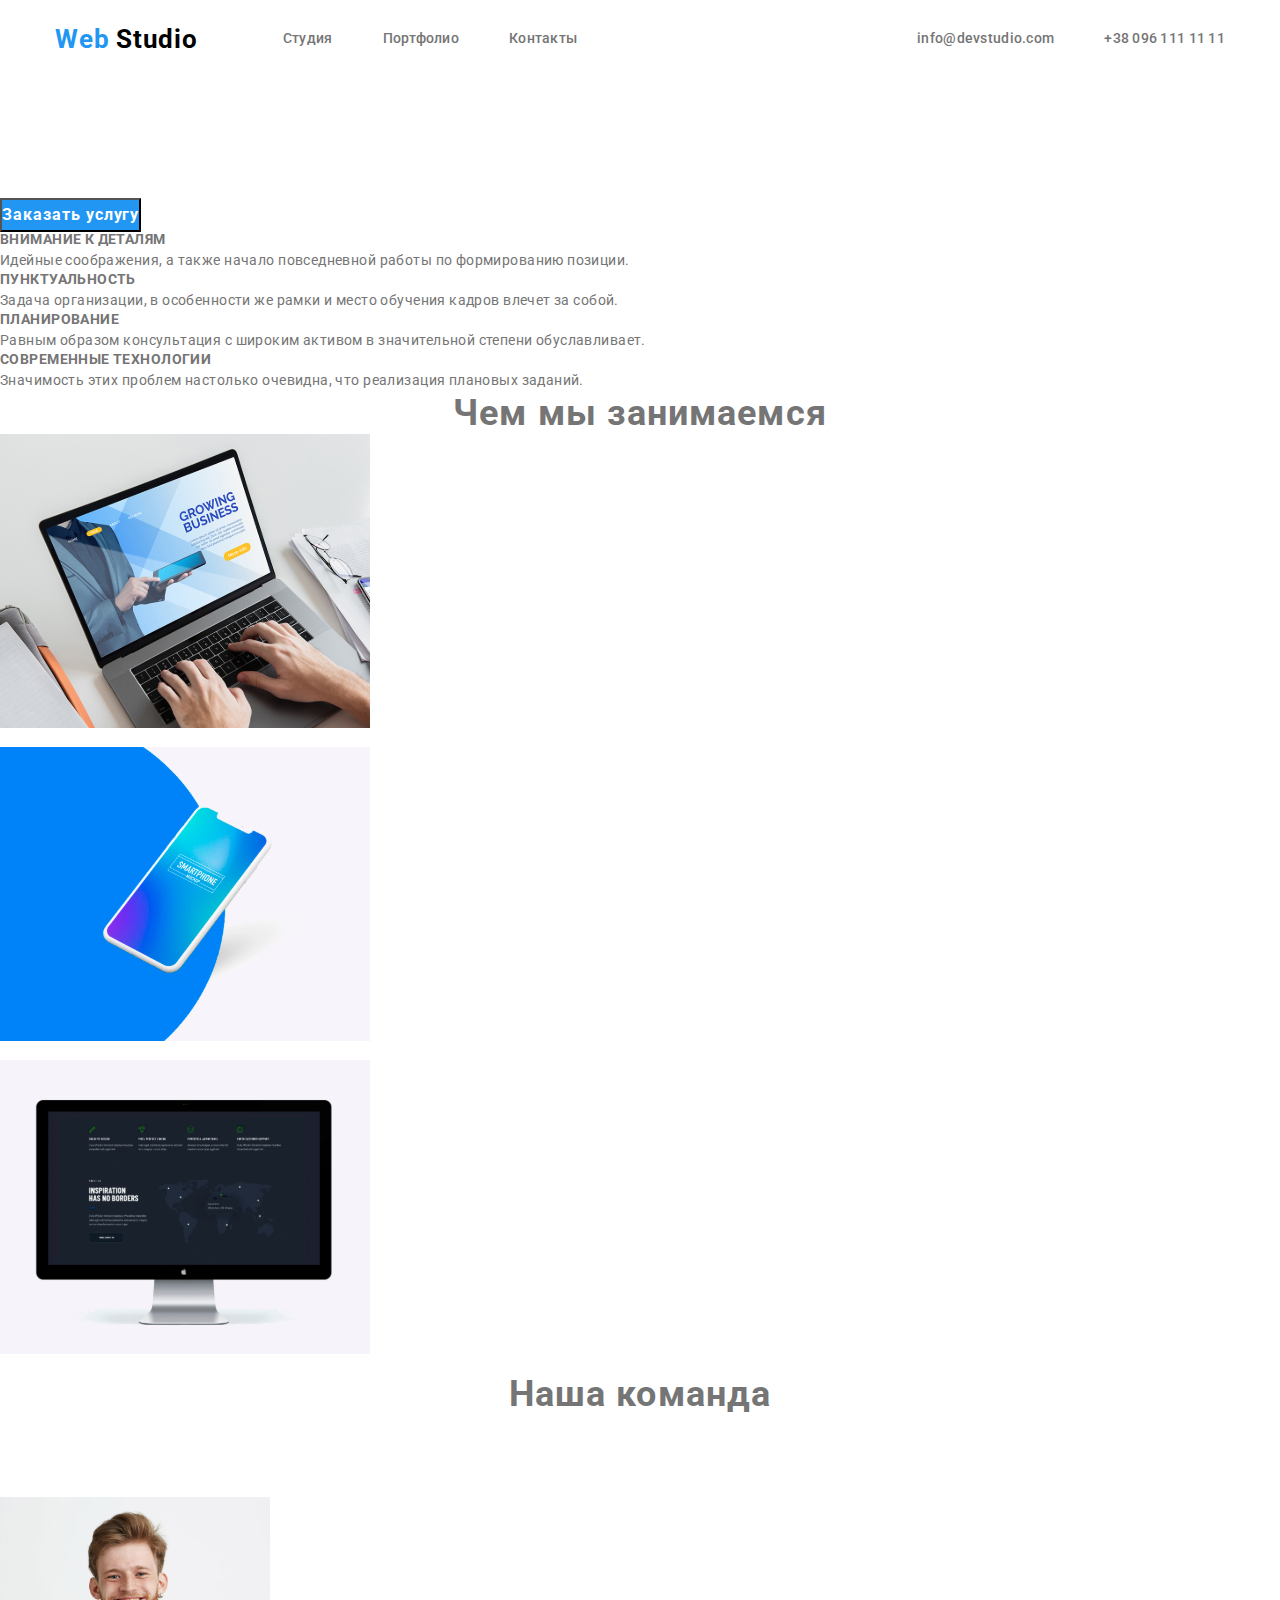
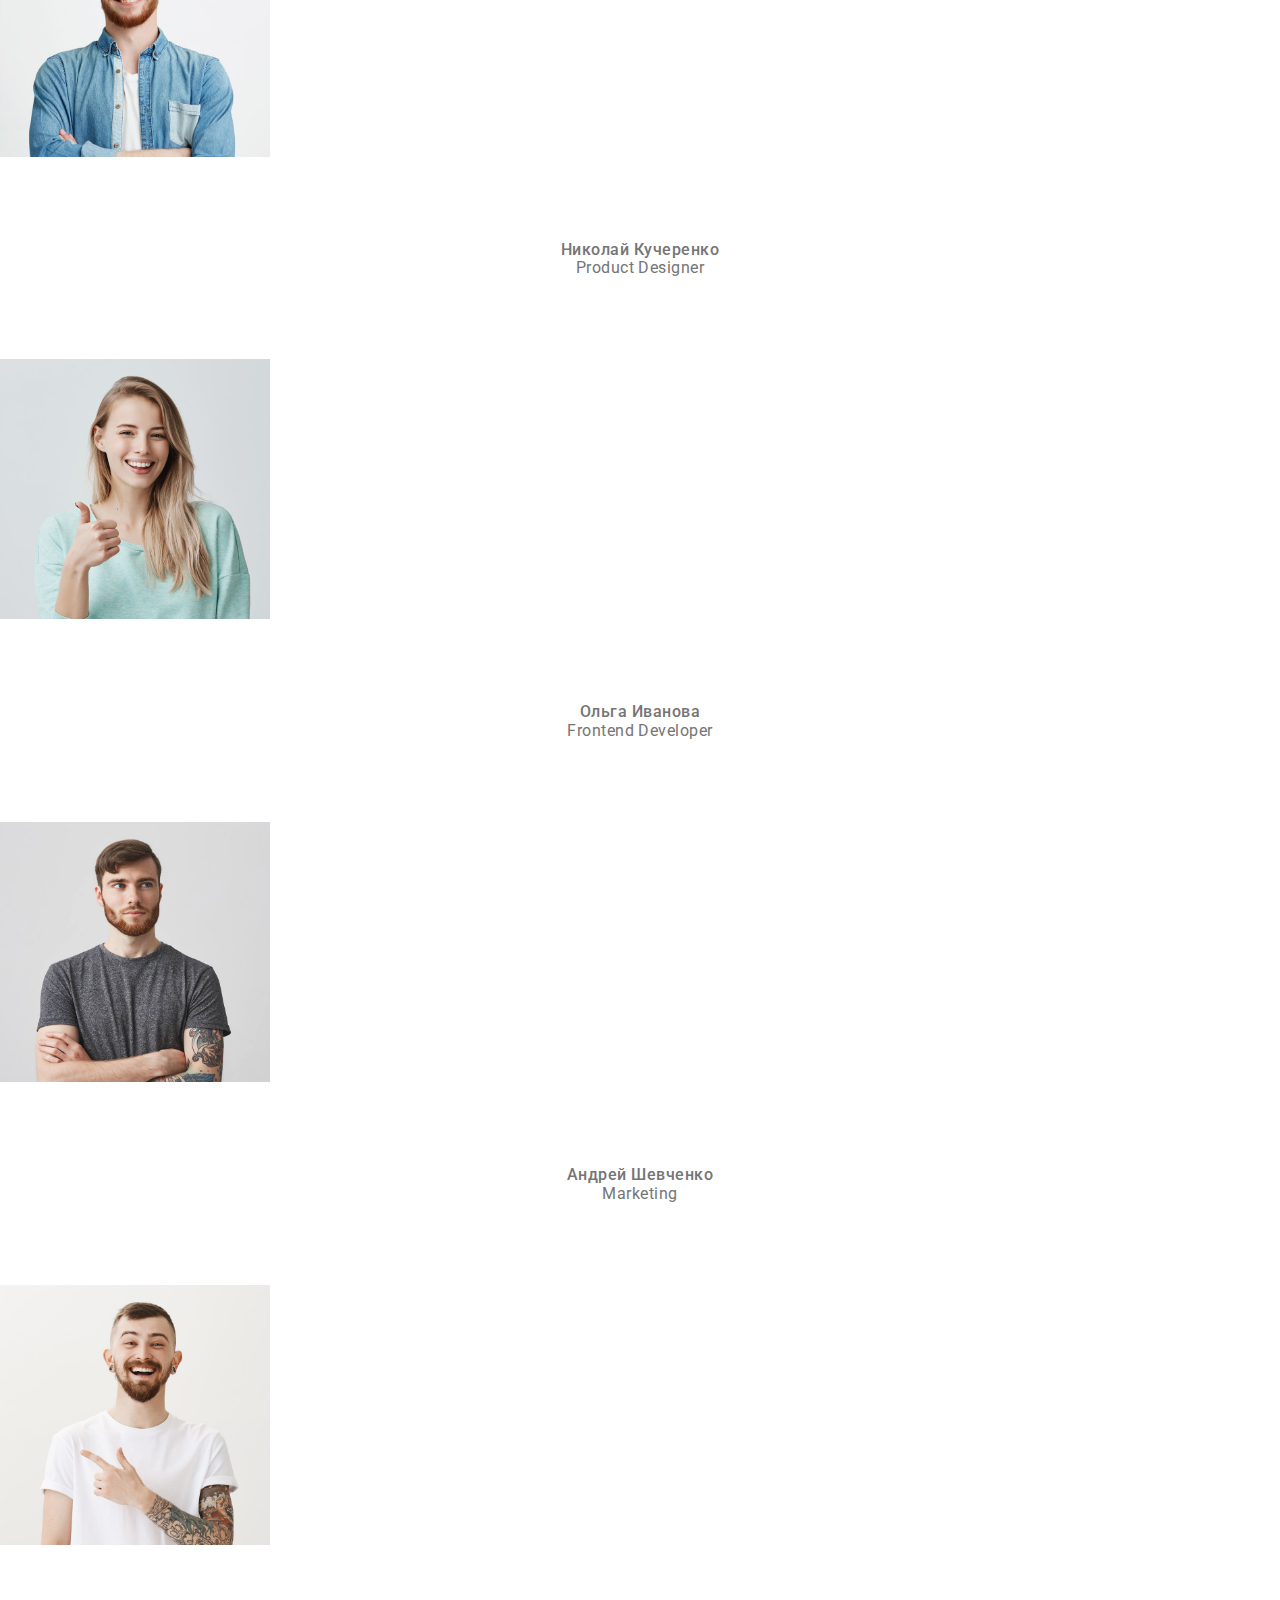
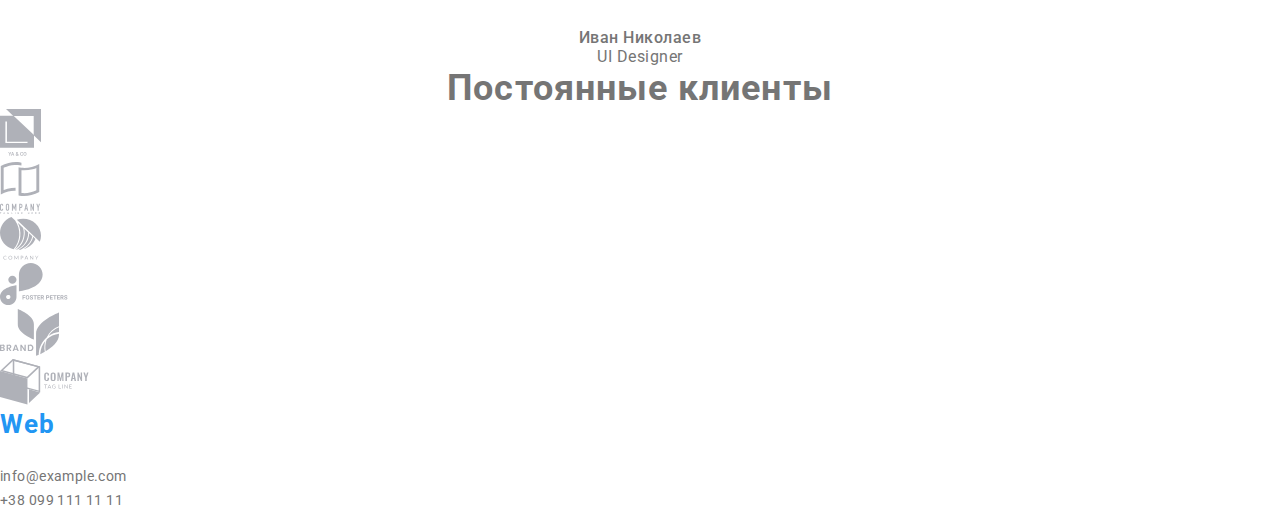
==== index.html @ 3a757658 "закончил хєдєр, изменил хтмл хєдєра на странице студия" ====
<!DOCTYPE html>
<html lang="ru">
  <head>
    <meta charset="UTF-8" />
    <meta name="viewport" content="width=device-width, initial-scale=1.0" />
    <title>Веб студия</title>
    <link
      href="https://fonts.googleapis.com/css2?family=Raleway:wght@700&family=Roboto:wght@400;500;700;900&display=swap"
      rel="stylesheet"
    />
    <link rel="stylesheet" href="./css/normalize.css" />
    <link rel="stylesheet" href="./css/styles.css" />
  </head>

  <body>
    <!--шапка сайта-->
    <header class="header">
      <div class="container">
        <nav class="navigation">
          <a class="logo link" href="index.html" lang="en"
            ><span class="logo-web">Web</span> Studio</a
          >
          <ul class="navigation-list list">
            <li class="navigation-list-item">
              <a class="navigation-list-link link" href="index.html">Студия</a>
            </li>
            <li class="navigation-list-item">
              <a class="navigation-list-link link" href="portfolio.html"
                >Портфолио</a
              >
            </li>
            <li class="navigation-list-item">
              <a class="navigation-list-link link" href="">Контакты</a>
            </li>
          </ul>
        </nav>
        <ul class="header-address-list list">
          <li class="header-address-item">
            <address class="header-address">
              <a class="header-mail link" href="mailto:info@devstudio.com"
                >info@devstudio.com</a
              >
            </address>
          </li>
          <li class="header-address-item">
            <address class="header-address">
              <a class="header-tel link" href="tel:+380961111111"
                >+38 096 111 11 11</a
              >
            </address>
          </li>
        </ul>
      </div>
    </header>
    <main>
      <!--HERO-->
      <section class="hero">
        <h1 class="hero-title">Эффективные решения для вашего бизнеса</h1>
        <button class="modal-button">Заказать услугу</button>
      </section>
      <section class="features-list-hero">
        <h2 hidden>О нас</h2>
        <ul class="list-hero list">
          <li>
            <h3 class="subtitle-hero">Внимание к деталям</h3>
            <p class="description">
              Идейные соображения, а также начало повседневной работы по
              формированию позиции.
            </p>
          </li>
          <li>
            <h3 class="subtitle-hero">Пунктуальность</h3>
            <p class="description">
              Задача организации, в особенности же рамки и место обучения кадров
              влечет за собой.
            </p>
          </li>
          <li>
            <h3 class="subtitle-hero">Планирование</h3>
            <p class="description">
              Равным образом консультация с широким активом в значительной
              степени обуславливает.
            </p>
          </li>
          <li>
            <h3 class="subtitle-hero">Современные технологии</h3>
            <p class="description">
              Значимость этих проблем настолько очевидна, что реализация
              плановых заданий.
            </p>
          </li>
        </ul>
      </section>
      <!--Чем мы занимаемся-->
      <section>
        <h2 class="title">Чем мы занимаемся</h2>
        <ul class="list">
          <li>
            <img
              src="imgages/whatarewedoing/img1.svg"
              alt="ноутбук"
              width="370"
              height="294"
            />
            <p class="description-made">Десктопные приложения</p>
          </li>
          <li>
            <img
              src="imgages/whatarewedoing/img2.svg"
              alt="смартфон"
              width="370"
              height="294"
            />
            <p class="description-made">Мобильные приложения</p>
          </li>
          <li>
            <img
              src="imgages/whatarewedoing/img3.svg"
              alt="макет работы"
              width="370"
              height="294"
            />
            <p class="description-made">Дизайнерские решения</p>
          </li>
        </ul>
      </section>
      <!--О команде-->
      <section>
        <h2 class="title">Наша команда</h2>
        <ul class="team-list list">
          <li>
            <img
              src="imgages/team/img.svg"
              alt="фотосотрудника"
              width="270"
              height="422"
            />
            <h3 class="team">Николай Кучеренко</h3>
            <p class="position" lang="en">Product Designer</p>

            <ul class="social-link-list list">
              <li>
                <a
                  class="social-link"
                  href=""
                  aria-label="иконка инстаграма"
                ></a>
              </li>
              <li>
                <a class="social-link" href="" aria-label="иконка твитера"></a>
              </li>
              <li>
                <a class="social-link" href="" aria-label="иконка фейсбука"></a>
              </li>
              <li>
                <a class="social-link" href="" aria-label="иконка линкедин"></a>
              </li>
            </ul>
          </li>

          <li>
            <img
              src="imgages/team/img(1).svg"
              alt="фотосотрудника"
              width="270"
              height="422"
            />
            <h3 class="team">Ольга Иванова</h3>
            <p class="position" lang="en">Frontend Developer</p>
            <ul class="social-link-list list">
              <li>
                <a
                  class="social-link"
                  href=""
                  aria-label="иконка инстаграма"
                ></a>
              </li>
              <li>
                <a class="social-link" href="" aria-label="иконка твитера"></a>
              </li>
              <li>
                <a class="social-link" href="" aria-label="иконка фейсбука"></a>
              </li>
              <li>
                <a class="social-link" href="" aria-label="иконка линкедин"></a>
              </li>
            </ul>
          </li>
          <li>
            <img
              src="imgages/team/img(2).svg"
              alt="фотосотрудника"
              width="270"
              height="422"
            />
            <h3 class="team">Андрей Шевченко</h3>
            <p class="position" lang="en">Marketing</p>
            <ul class="social-link-list list">
              <li>
                <a
                  class="social-link"
                  href=""
                  aria-label="иконка инстаграма"
                ></a>
              </li>
              <li>
                <a class="social-link" href="" aria-label="иконка твитера"></a>
              </li>
              <li>
                <a class="social-link" href="" aria-label="иконка фейсбука"></a>
              </li>
              <li>
                <a class="social-link" href="" aria-label="иконка линкедин"></a>
              </li>
            </ul>
          </li>
          <li>
            <img
              src="imgages/team/img(3).svg"
              alt="фотосотрудника"
              width="270"
              height="422"
            />
            <h3 class="team">Иван Николаев</h3>
            <p class="position" lang="en">UI Designer</p>
            <ul class="social-link-list list">
              <li>
                <a
                  class="social-link"
                  href=""
                  aria-label="иконка инстаграма"
                ></a>
              </li>
              <li>
                <a class="social-link" href="" aria-label="иконка твитера"></a>
              </li>
              <li>
                <a class="social-link" href="" aria-label="иконка фейсбука"></a>
              </li>
              <li>
                <a class="social-link" href="" aria-label="иконка линкедин"></a>
              </li>
            </ul>
          </li>
        </ul>
      </section>
      <!--постоянные клиенты-->
      <section>
        <h2 class="title">Постоянные клиенты</h2>
        <ul class="list">
          <li>
            <a class="customer-link" href="" aria-label="логотип">
              <img src="imgages/clients/logo1.svg" alt="клиент1"
            /></a>
          </li>
          <li>
            <a class="customer-link" href="" aria-label="логотип2">
              <img src="imgages/clients/logo2.svg" alt="клиент2"
            /></a>
          </li>
          <li>
            <a class="customer-link" href="" aria-label="логотип3">
              <img src="imgages/clients/logo3.svg" alt="клиент3"
            /></a>
          </li>
          <li>
            <a class="customer-link" href="" aria-label="логотип4">
              <img src="imgages/clients/logo4.svg" alt="клиент4"
            /></a>
          </li>
          <li>
            <a class="customer-link" href="" aria-label="логотип5">
              <img src="imgages/clients/logo5.svg" alt="клиент5"
            /></a>
          </li>
          <li>
            <a class="customer-link" href="" aria-label="логотип6">
              <img src="imgages/clients/logo6.svg" alt="клиент6"
            /></a>
          </li>
        </ul>
      </section>
    </main>
    <!---подвал-->
    <footer>
      <div>
        <a class="logo-footer" href="index.html" lang="en"
          ><span class="logo-web">Web</span> Studio</a
        >
        <ul class="contacts-list list">
          <li class="contacts">
            <address>
              <a
                class="address link"
                href="https://goo.gl/maps/hiaLE1xJyMLBoohK7"
                target="_blank"
                >г. Киев, пр-т Леси Украинки, 26</a
              >
            </address>
          </li>
          <li class="contacts">
            <address>
              <a class="footer-mail link" href="mailto:info@example.com"
                >info@example.com</a
              >
            </address>
          </li>
          <li class="contacts">
            <address>
              <a class="footer-tel link" href="tel:+380991111111"
                >+38 099 111 11 11</a
              >
            </address>
          </li>
        </ul>
      </div>
      <div>
        <b class="footer-text">присоединяйтесь</b>
        <ul class="social-link-list list">
          <li>
            <a
              class="social-link link"
              href=""
              aria-label="иконка инстаграма"
            ></a>
          </li>
          <li>
            <a class="social-link link" href="" aria-label="иконка твитера"></a>
          </li>
          <li>
            <a
              class="social-link link"
              href=""
              aria-label="иконка фейсбука"
            ></a>
          </li>
          <li>
            <a
              class="social-link link"
              href=""
              aria-label="иконка линкедин"
            ></a>
          </li>
        </ul>
      </div>
    </footer>
  </body>
</html>

<!--
  Raleway bold
  Roboto medium
  Roboto black
  Roboto bold
  Roboto regular
-->
---- css/styles.css ----
:root {
  --main-font: "Roboto", sans-serif;
  --secondary-font: Raleway
  --text-taitle-dark: #212121;
  --tex-taitle-light: #ffffff;
  --accent-color-text: #757575;
  --hover-color: #2196f3;
  --logo-color: #000000
}
html {
  box-sizing: border-box;
}
*,
*::before,
*::after {
  box-sizing: inherit;
  margin: 0px;
  padding: 0px;
}
body {
  background-color: var(--tex-taitle-light);
  font-style: normal;
  font-family: "Roboto", sans-serif;
  font-size: 14px;
  color: var(--accent-color-text);
}


.link {
  text-decoration: none;
  display: block;
}
.list {
  list-style: none;
}
.container {
  width: 1200px;
  padding-left: 15px;
  padding-right: 15px;
  margin-left: auto;
  margin-right: auto;
}
/*HEADER*/
.header .container {
  display: flex;
  align-items: center;
  justify-content: space-between;
}

.header-address-list {
  display: flex;
}

.logo {
  margin-right:85px;
}
.navigation {
  display: flex;
}
.navigation-list {
  display: flex;
  align-items: center;
}
.navigation-list-item:not(:last-child) {
  margin-right: 50px;
}
.header-address-item:not(:last-child) {
  margin-right: 50px;
}
.logo-web {
  color: var(--hover-color);
}
.logo {
  font-family: var(--secondary-font);
  font-weight: bold;
  font-size: 26px;
  line-height: 1.19;
  letter-spacing: 0.03em;
  color: var(--logo-color);
}
.navigation-list-link,.logo {
  padding-top:24px;
  padding-bottom: 24px;
}
.navigation-list-link,
.header-mail,
.header-tel {
  font-weight: 500;
  font-size: 14px;
  line-height: 1.14;
  letter-spacing: 0.02em;
  color: var(--text-taitle-dark);
}
.link:hover,
.link:focus,
.navigation-list-link:hover,
.navigation-list-link:focus,
.header-tel:hover,
.header-tel:focus,
.header-mail:hover,
.header-mail:focus,
.social-link:hover,
.social-link:focus .customer-link:hover,
.customer-link:focus {
  color: var(--hover-color);
}
.header-tel,
.header-mail {
  font-style: normal;
  color: var(--accent-color-text);
}
/*HERO SECTION*/
.hero-title {
  font-weight: 900;
  font-size: 44px;
  line-height: 1.36;
  text-align: center;
  letter-spacing: 0.06em;
  text-transform: uppercase;

  color: var(--tex-taitle-light);
}
.modal-button {
  font-weight: bold;
  font-size: 16px;
  line-height: 1.87;
  letter-spacing: 0.06em;

  color: var(--tex-taitle-light);
  background-color: var(--hover-color);
}
.subtitle-hero {
  font-weight: bold;
  font-size: 14px;
  line-height: 1.14;
  letter-spacing: 0.03em;
  text-transform: uppercase;

  color: var(--text-taitle-dark);
}
.description {
  font-weight: normal;
  font-size: 14px;
  line-height: 1.72;
  letter-spacing: 0.03em;

  color: var(--accent-color-text);
}
/* чем мы занимаемся*/
.title {
  font-weight: bold;
  font-size: 36px;
  line-height: 1.17;
  text-align: center;
  letter-spacing: 0.03em;

  color: vsr(--text-taitle-dark);
}
.description-made {
  font-weight: bold;
  text-align: center;
  letter-spacing: 0.03em;
  text-transform: uppercase;

  color: var(--tex-taitle-light);
}
/* о команде*/
.team,
.position {
  font-weight: 500;
  font-size: 16px;
  line-height: 1.18;
  text-align: center;
  letter-spacing: 0.03em;
  color: var(--text-taitle-dark);
}
.position {
  font-weight: normal;
  color: var(--accent-color-text);
}
/*подвал*/
.logo-footer {
  font-family: var(--secondary-font);
  font-weight: bold;
  font-size: 26px;
  line-height: 1.19;
  letter-spacing: 0.03em;
  color: var(--tex-taitle-light);
}

.address,
.footer-mail,
.footer-tel {
  font-style: normal;
  font-weight: normal;
  font-size: 14px;
  line-height: 1.72;
  letter-spacing: 0.03em;
  color: var(--tex-taitle-light);
}
.footer-mail,
.footer-tel {
  font-style: normal;
  color: var(--accent-color-text);
}
.footer-text {
  font-weight: bold;
  font-size: 14px;
  line-height: 1.14;
  letter-spacing: 0.03em;
  text-transform: uppercase;
  color: var(--tex-taitle-light);
}
/*портфолио*/
.button-filter {
  font-style: normal;
  font-weight: 500;
  font-size: 16px;
  line-height: 26px;
  text-align: center;
  letter-spacing: 0.03em;
  color: var(--text-taitle-dark);
}
.button-filter:hover,
.button-filter:focus {
  background-color: var(--hover-color);
  color: var(--tex-taitle-light);
}
.title-portfolio {
  font-style: normal;
  font-weight: bold;
  font-size: 18px;
  line-height: 2;
  letter-spacing: 0.06em;
  color: var(--text-taitle-dark);
}
.subtatle-portfolio {
  font-weight: normal;
  font-size: 16px;
  line-height: 1.87;
  letter-spacing: 0.03em;
  color: var(--accent-color-text);
}
.hover-text {
  font-weight: normal;
  font-size: 18px;
  line-height: 1.55;
  letter-spacing: 0.03em;
  color: var(--tex-taitle-light);
}
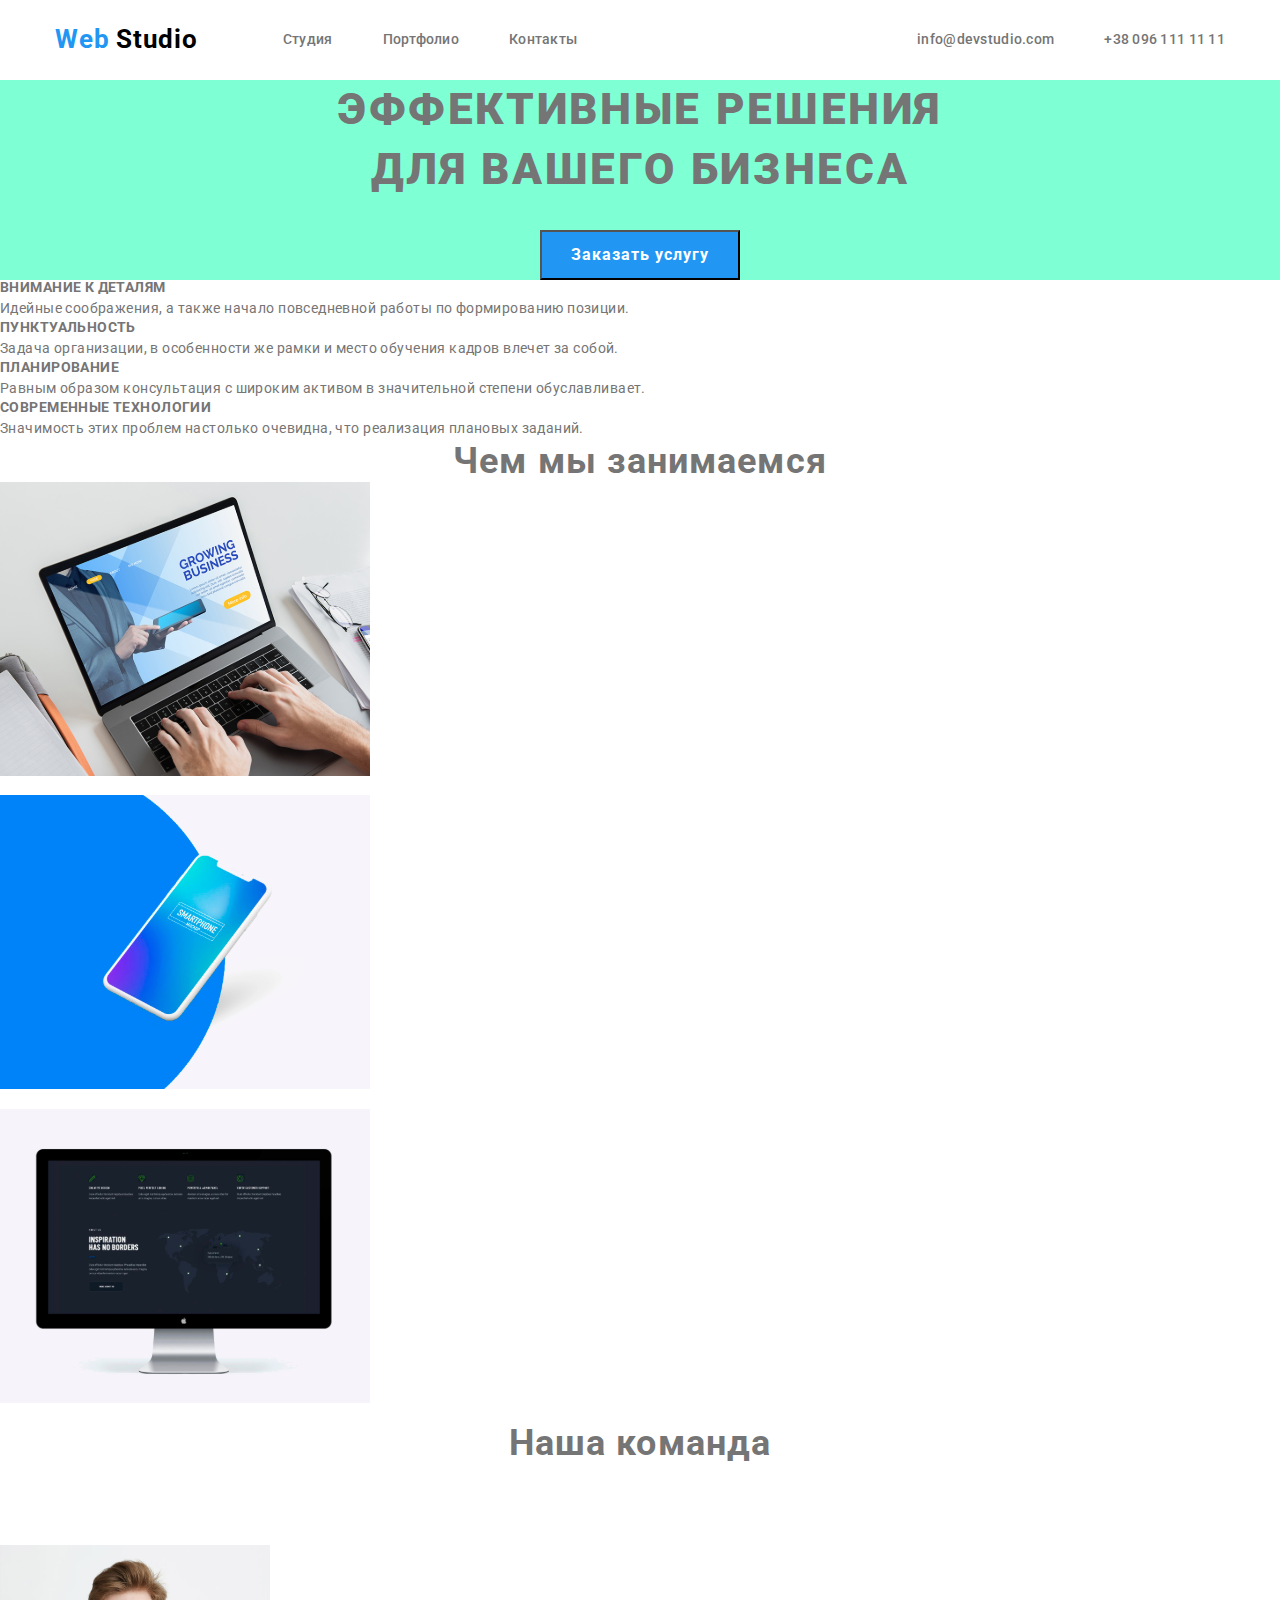
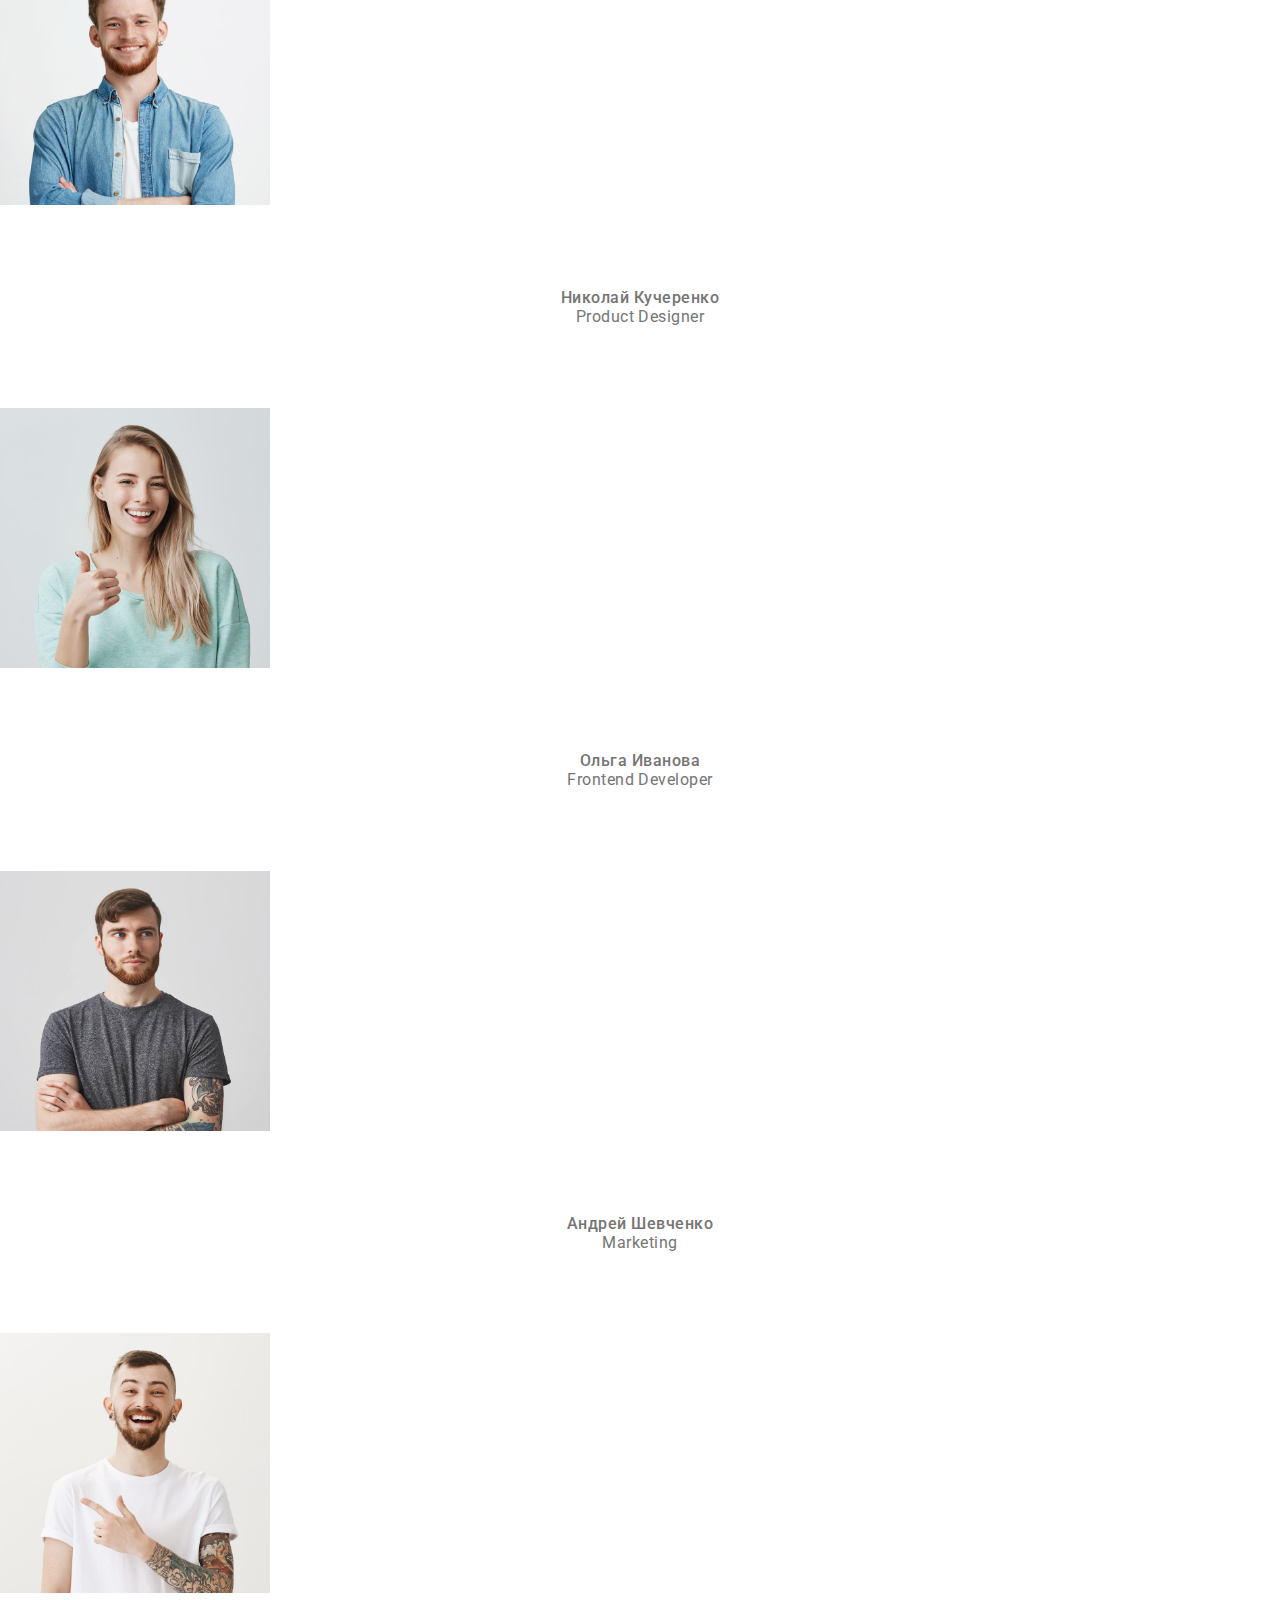
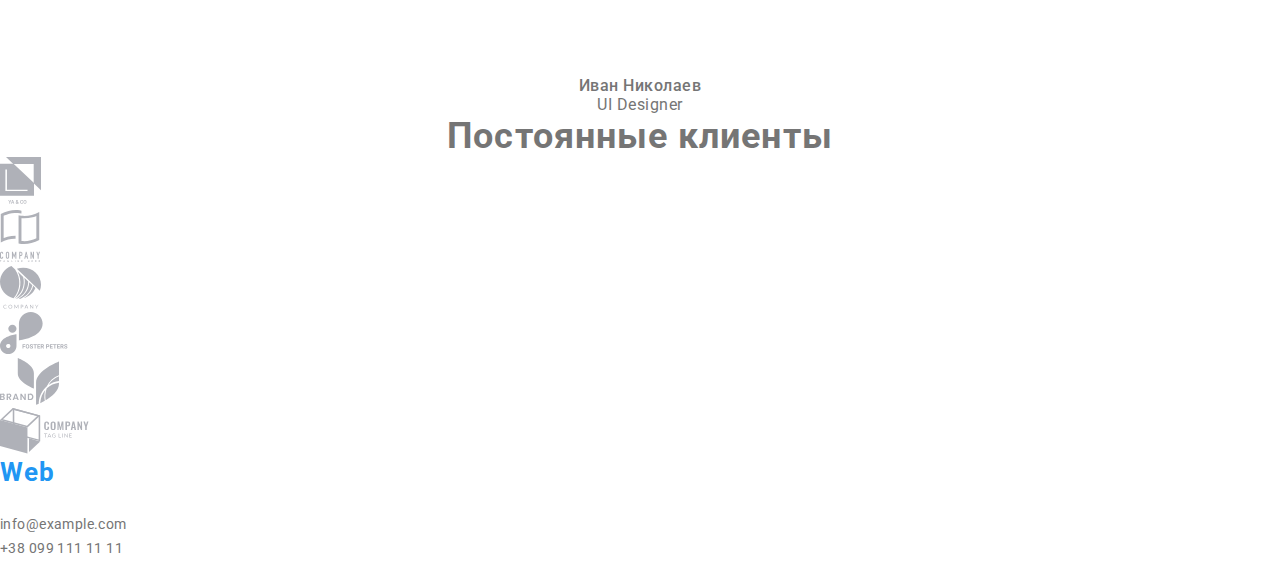
==== commit ddfbb537: "закончил секшн хиро" ====
--- a/index.html
+++ b/index.html
@@ -55,7 +55,9 @@
     <main>
       <!--HERO-->
       <section class="hero">
-        <h1 class="hero-title">Эффективные решения для вашего бизнеса</h1>
+        <h1 class="hero-title">
+          Эффективные решения для вашего бизнеса
+        </h1>
         <button class="modal-button">Заказать услугу</button>
       </section>
       <section class="features-list-hero">
--- a/css/styles.css
+++ b/css/styles.css
@@ -17,6 +17,9 @@
   margin: 0px;
   padding: 0px;
 }
+h1 {
+  margin: 0px;
+}
 body {
   background-color: var(--tex-taitle-light);
   font-style: normal;
@@ -78,10 +81,15 @@
   letter-spacing: 0.03em;
   color: var(--logo-color);
 }
-.navigation-list-link,.logo {
+.logo {
   padding-top:24px;
   padding-bottom: 24px;
 }
+.navigation-list-link, .header-address {
+  padding-top: 32px;
+  padding-bottom: 32px;
+}
+
 .navigation-list-link,
 .header-mail,
 .header-tel {
@@ -110,6 +118,12 @@
   color: var(--accent-color-text);
 }
 /*HERO SECTION*/
+.hero {
+  background-color: aquamarine;
+  display: flex;
+  flex-direction: column;
+}
+
 .hero-title {
   font-weight: 900;
   font-size: 44px;
@@ -117,17 +131,25 @@
   text-align: center;
   letter-spacing: 0.06em;
   text-transform: uppercase;
-
-  color: var(--tex-taitle-light);
+  color: var(--accent-color-text);
+  margin: auto;
+  width: 696px;
+  height: 120px;
+  left: 452px;
+  top: 280px;
+  margin-bottom: 30px;
 }
 .modal-button {
   font-weight: bold;
   font-size: 16px;
   line-height: 1.87;
   letter-spacing: 0.06em;
-
   color: var(--tex-taitle-light);
   background-color: var(--hover-color);
+  
+  margin: auto;
+  width: 200px;
+  height: 50px;
 }
 .subtitle-hero {
   font-weight: bold;
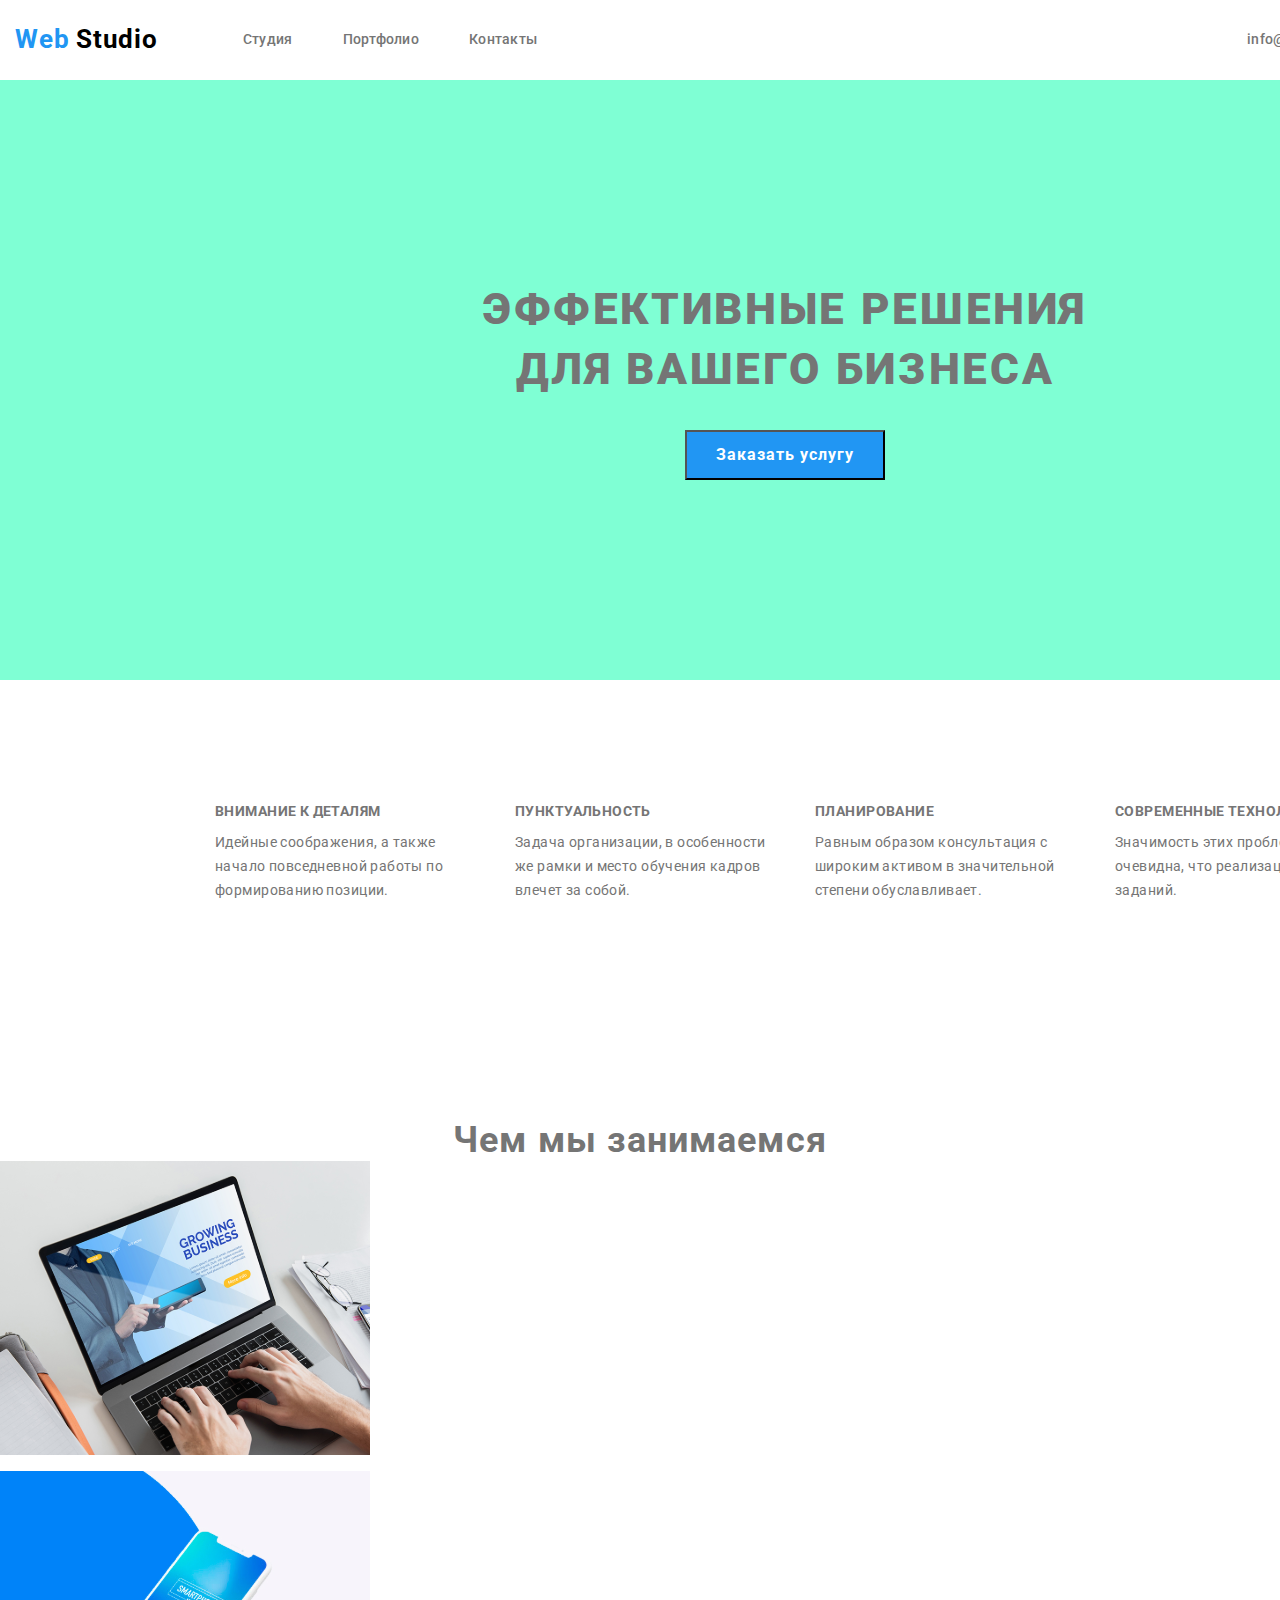
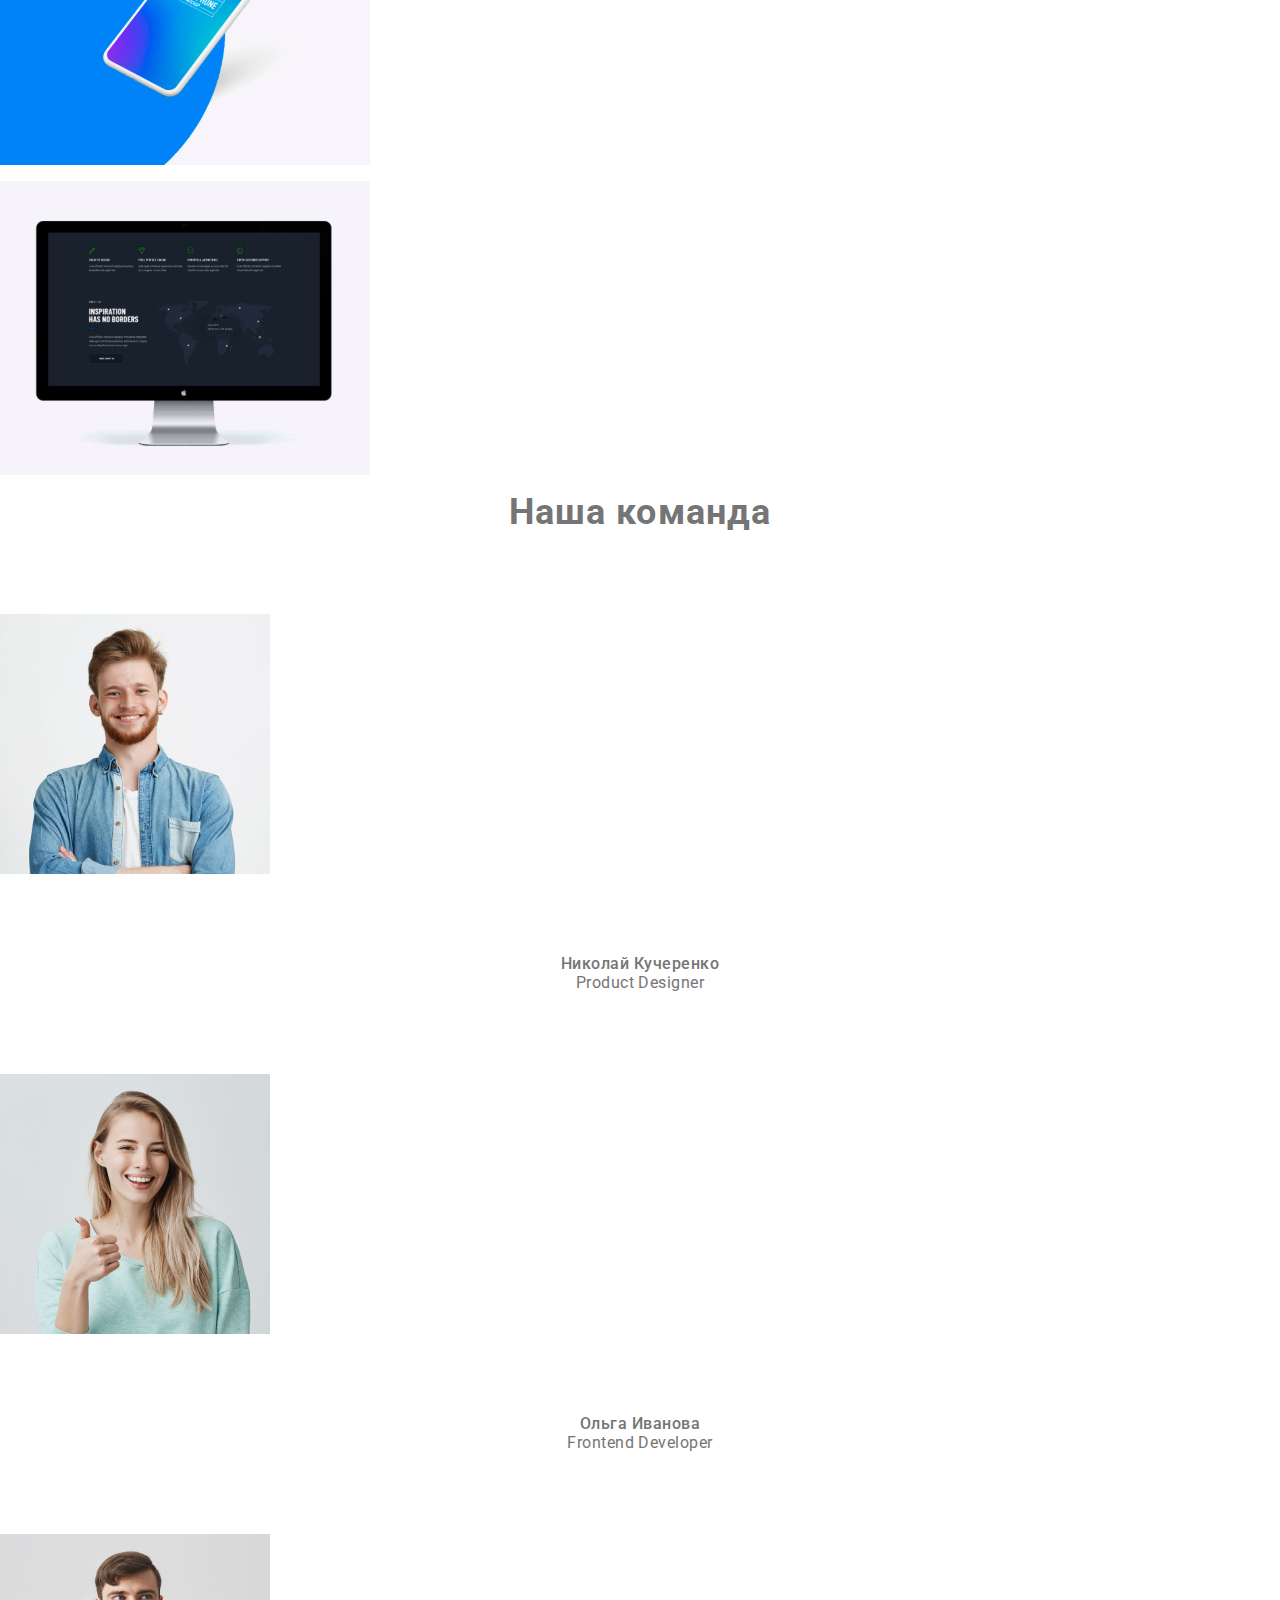
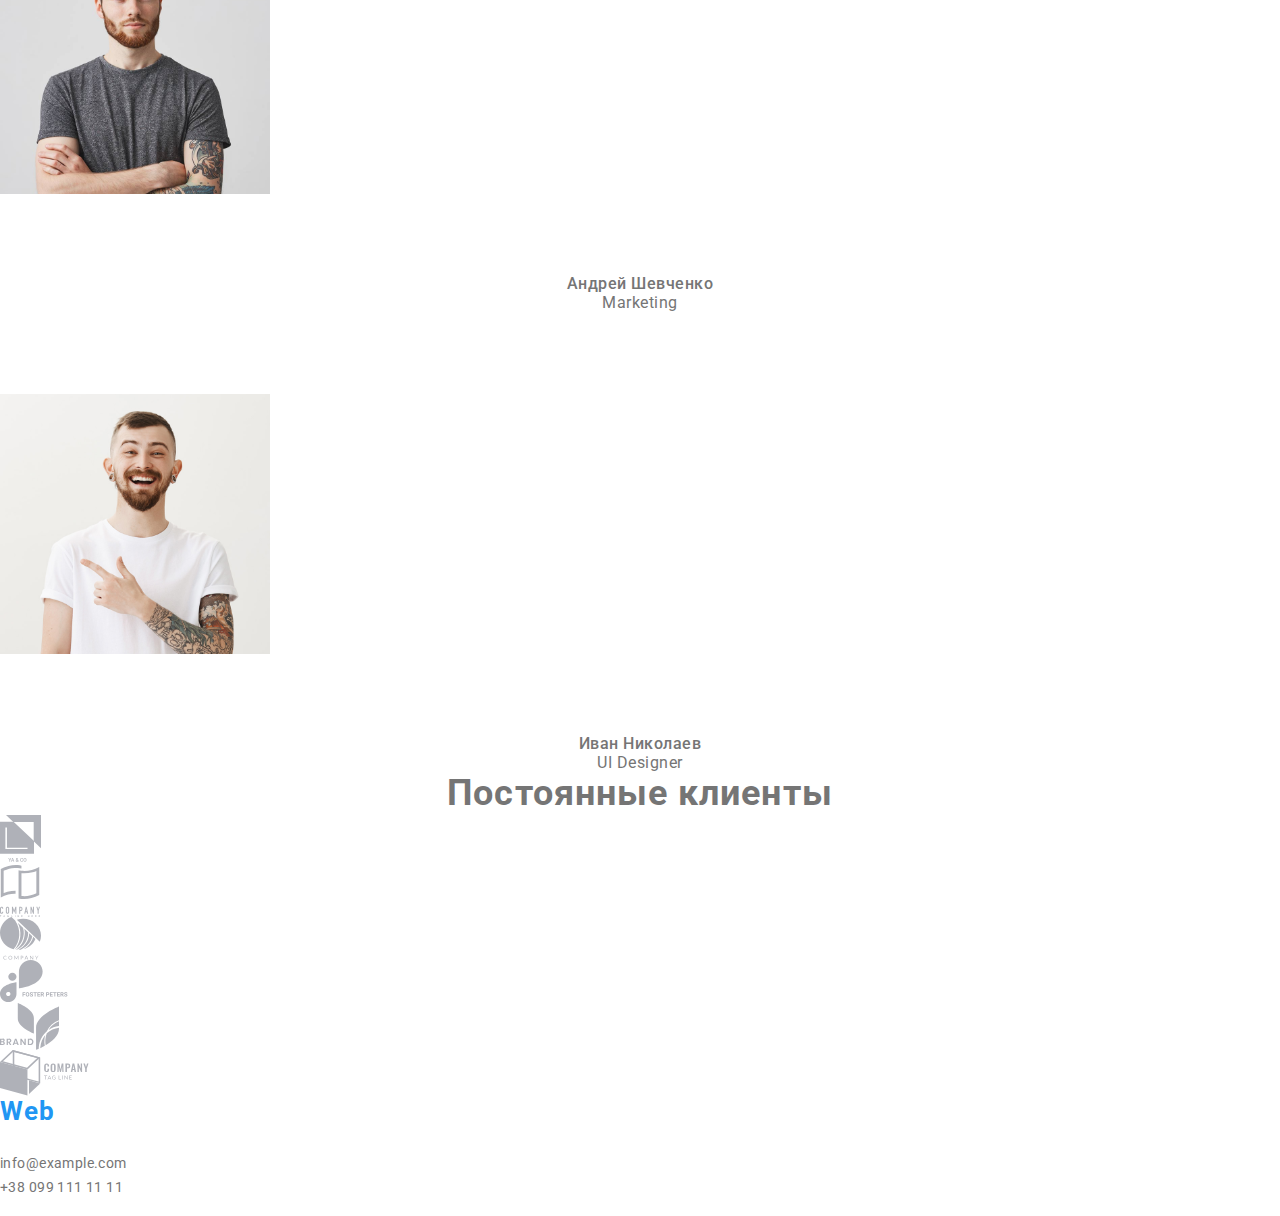
==== commit e44082df: "закончил раздел особенности" ====
--- a/index.html
+++ b/index.html
@@ -54,37 +54,37 @@
     </header>
     <main>
       <!--HERO-->
-      <section class="hero">
+      <section class="hero container">
         <h1 class="hero-title">
           Эффективные решения для вашего бизнеса
         </h1>
         <button class="modal-button">Заказать услугу</button>
       </section>
-      <section class="features-list-hero">
+      <section class="features-list-hero section container">
         <h2 hidden>О нас</h2>
         <ul class="list-hero list">
-          <li>
+          <li class="list-hero-item">
             <h3 class="subtitle-hero">Внимание к деталям</h3>
             <p class="description">
               Идейные соображения, а также начало повседневной работы по
               формированию позиции.
             </p>
           </li>
-          <li>
+          <li class="list-hero-item">
             <h3 class="subtitle-hero">Пунктуальность</h3>
             <p class="description">
               Задача организации, в особенности же рамки и место обучения кадров
               влечет за собой.
             </p>
           </li>
-          <li>
+          <li class="list-hero-item">
             <h3 class="subtitle-hero">Планирование</h3>
             <p class="description">
               Равным образом консультация с широким активом в значительной
               степени обуславливает.
             </p>
           </li>
-          <li>
+          <li class="list-hero-item">
             <h3 class="subtitle-hero">Современные технологии</h3>
             <p class="description">
               Значимость этих проблем настолько очевидна, что реализация
--- a/css/styles.css
+++ b/css/styles.css
@@ -20,6 +20,9 @@
 h1 {
   margin: 0px;
 }
+img {
+  display: block;
+}
 body {
   background-color: var(--tex-taitle-light);
   font-style: normal;
@@ -36,8 +39,12 @@
 .list {
   list-style: none;
 }
+.section {
+  padding-top: 94px;
+  padding-bottom: 94px;
+}
 .container {
-  width: 1200px;
+  width: 1570px;
   padding-left: 15px;
   padding-right: 15px;
   margin-left: auto;
@@ -122,6 +129,8 @@
   background-color: aquamarine;
   display: flex;
   flex-direction: column;
+  padding-top: 200px;
+  padding-bottom: 200px;
 }
 
 .hero-title {
@@ -133,11 +142,13 @@
   text-transform: uppercase;
   color: var(--accent-color-text);
   margin: auto;
+  
   width: 696px;
   height: 120px;
   left: 452px;
   top: 280px;
   margin-bottom: 30px;
+
 }
 .modal-button {
   font-weight: bold;
@@ -151,6 +162,24 @@
   width: 200px;
   height: 50px;
 }
+.features-list-hero {
+  display: flex;
+  padding-left: 215px;
+  padding-right: 215px;
+}
+.list-hero {
+  display: flex;
+  width: 1170px;
+  height: 251px;
+}
+.list-hero-item:not(:last-child) {
+  margin-right: 30px;
+}
+.list-hero-item {
+  margin-top: 30px;
+  width: 270px;
+  height: 251px;
+}
 .subtitle-hero {
   font-weight: bold;
   font-size: 14px;
@@ -159,6 +188,7 @@
   text-transform: uppercase;
 
   color: var(--text-taitle-dark);
+  margin-bottom: 10px;
 }
 .description {
   font-weight: normal;
@@ -167,7 +197,10 @@
   letter-spacing: 0.03em;
 
   color: var(--accent-color-text);
-}
+   width: 270px;
+   height: 75px;
+}
+
 /* чем мы занимаемся*/
 .title {
   font-weight: bold;
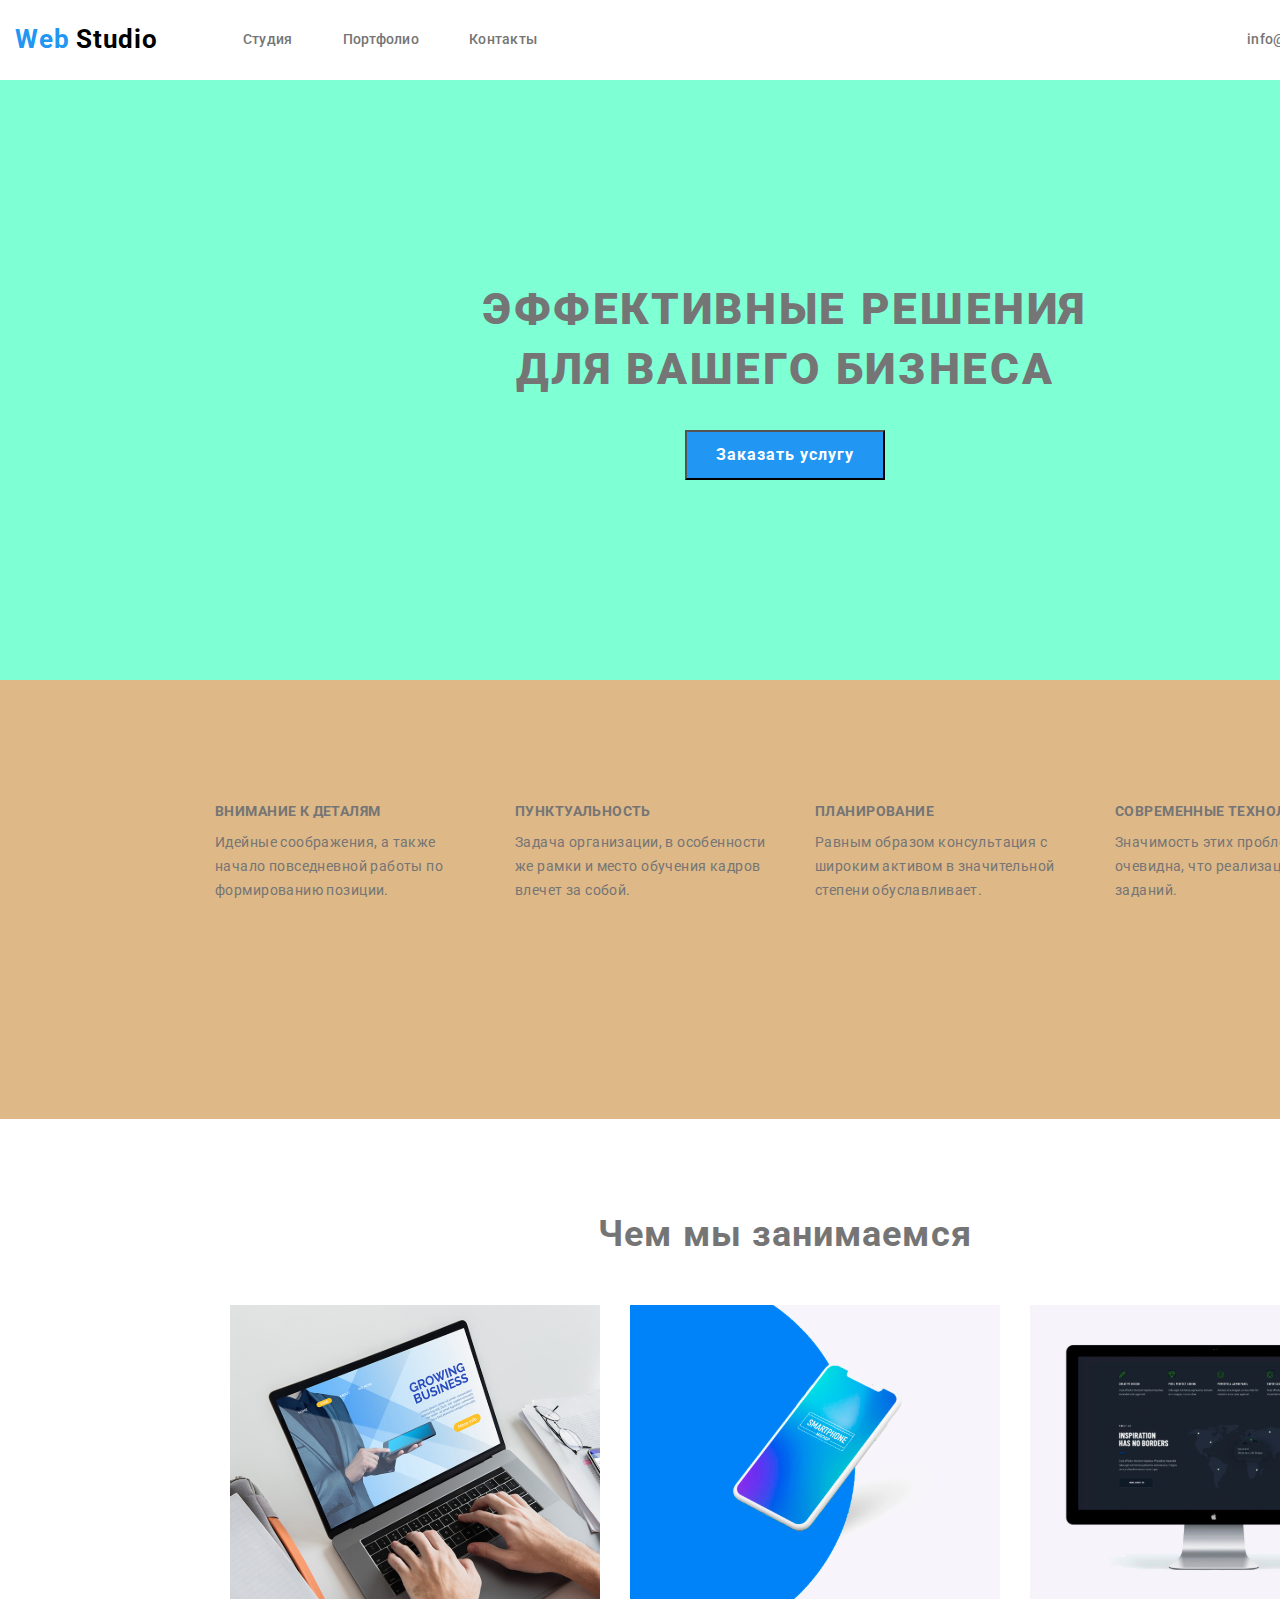
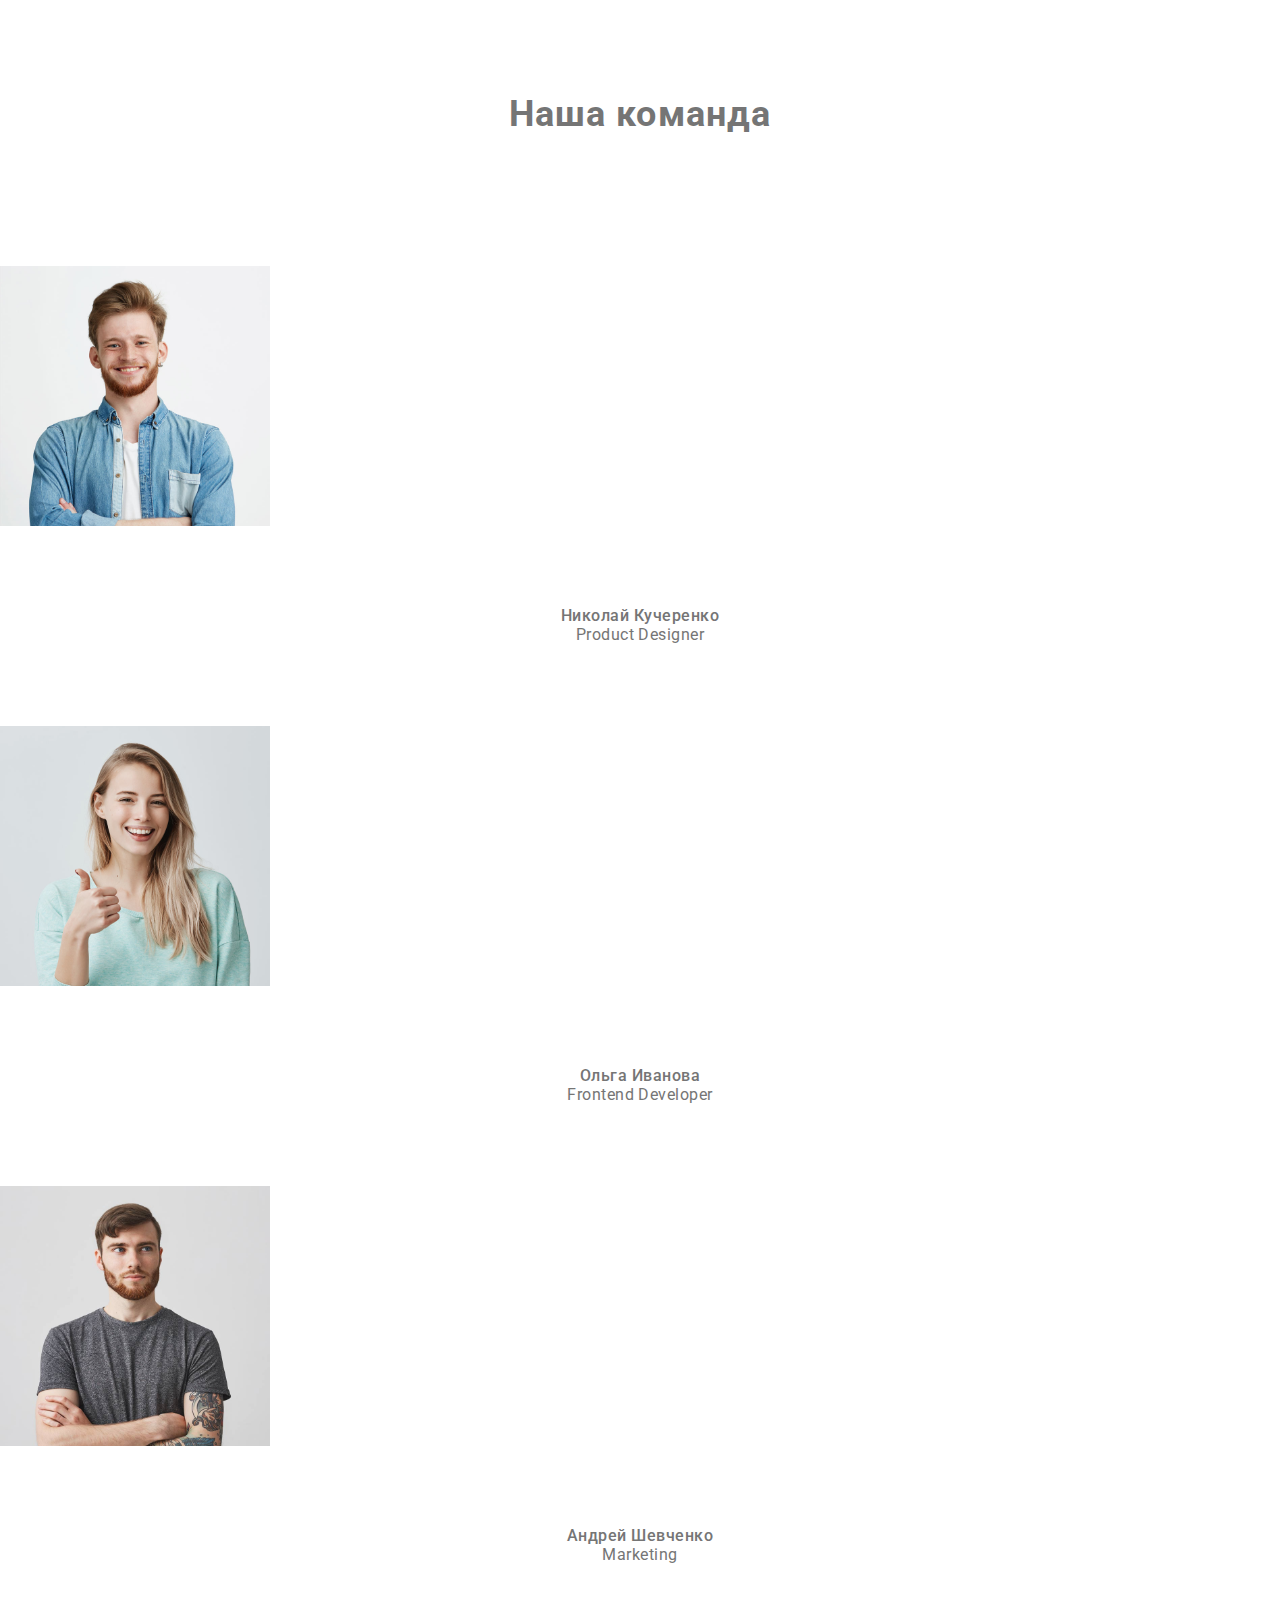
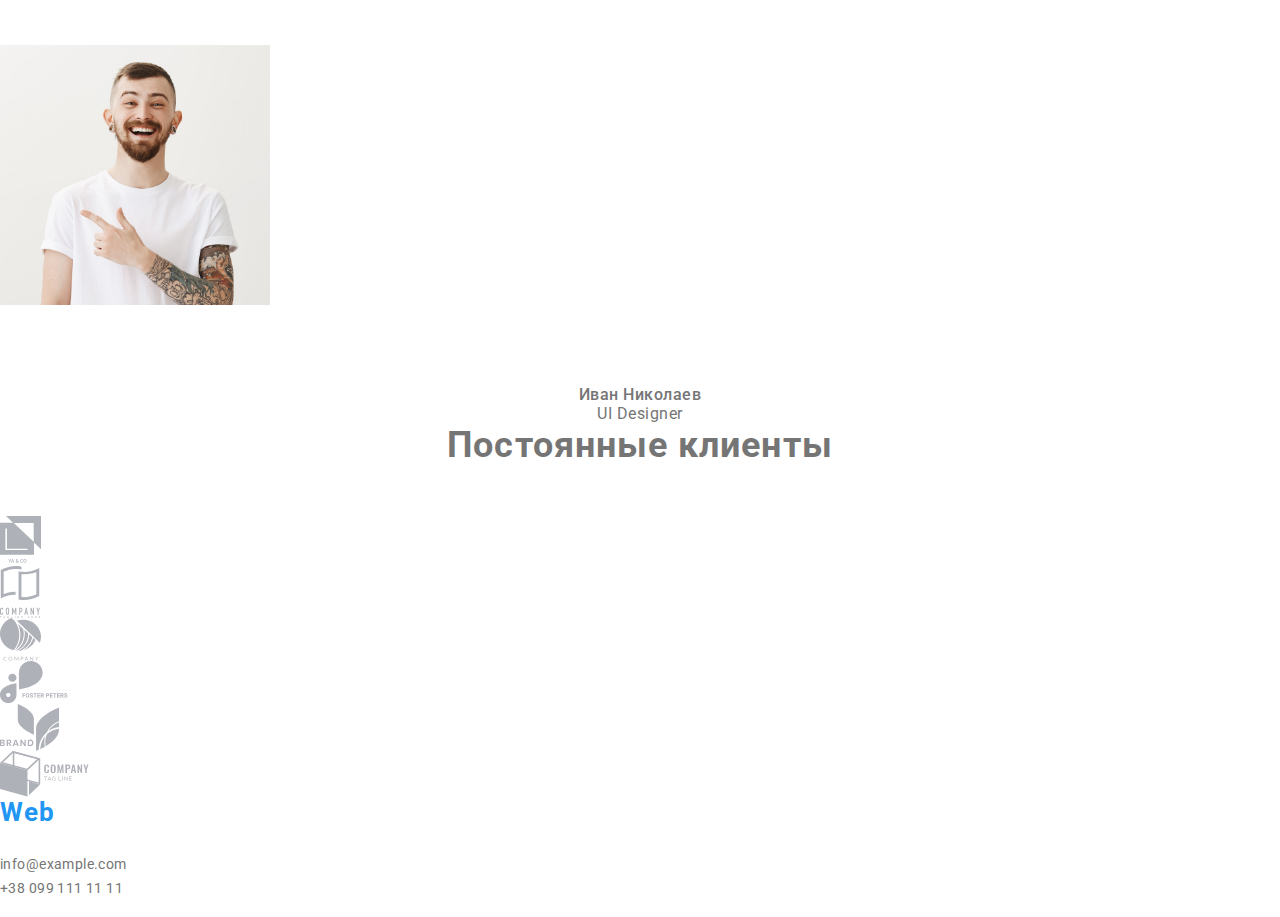
==== commit 3e543a3c: "закончил раздел .чем мі занимаемся." ====
--- a/index.html
+++ b/index.html
@@ -95,36 +95,38 @@
       </section>
       <!--Чем мы занимаемся-->
       <section>
-        <h2 class="title">Чем мы занимаемся</h2>
-        <ul class="list">
-          <li>
-            <img
-              src="imgages/whatarewedoing/img1.svg"
-              alt="ноутбук"
-              width="370"
-              height="294"
-            />
-            <p class="description-made">Десктопные приложения</p>
-          </li>
-          <li>
-            <img
-              src="imgages/whatarewedoing/img2.svg"
-              alt="смартфон"
-              width="370"
-              height="294"
-            />
-            <p class="description-made">Мобильные приложения</p>
-          </li>
-          <li>
-            <img
-              src="imgages/whatarewedoing/img3.svg"
-              alt="макет работы"
-              width="370"
-              height="294"
-            />
-            <p class="description-made">Дизайнерские решения</p>
-          </li>
-        </ul>
+        <div class="what-we-do container section">
+          <h2 class="title">Чем мы занимаемся</h2>
+          <ul class="box-list list">
+            <li class="box-list-item">
+              <img
+                src="imgages/whatarewedoing/img1.svg"
+                alt="ноутбук"
+                width="370"
+                height="294"
+              />
+              <p class="description-made">Десктопные приложения</p>
+            </li>
+            <li class="box-list-item">
+              <img
+                src="imgages/whatarewedoing/img2.svg"
+                alt="смартфон"
+                width="370"
+                height="294"
+              />
+              <p class="description-made">Мобильные приложения</p>
+            </li>
+            <li class="box-list-item">
+              <img
+                src="imgages/whatarewedoing/img3.svg"
+                alt="макет работы"
+                width="370"
+                height="294"
+              />
+              <p class="description-made">Дизайнерские решения</p>
+            </li>
+          </ul>
+        </div>
       </section>
       <!--О команде-->
       <section>
--- a/css/styles.css
+++ b/css/styles.css
@@ -163,6 +163,7 @@
   height: 50px;
 }
 .features-list-hero {
+  background-color: burlywood;
   display: flex;
   padding-left: 215px;
   padding-right: 215px;
@@ -209,7 +210,24 @@
   text-align: center;
   letter-spacing: 0.03em;
 
-  color: vsr(--text-taitle-dark);
+  color: var(--text-taitle-dark);
+  margin-bottom: 50px;
+}
+.what-we-do {
+}
+.box-list {
+  display: flex;
+  margin-left: auto;
+  margin-right: auto;
+  padding-left: 215px;
+  padding-right: 215px;
+}
+.box-list-item:not(:last-child) {
+  margin-right: 30px;
+}
+.box-list-item{
+  width: 370px;
+  height: 294px;
 }
 .description-made {
   font-weight: bold;
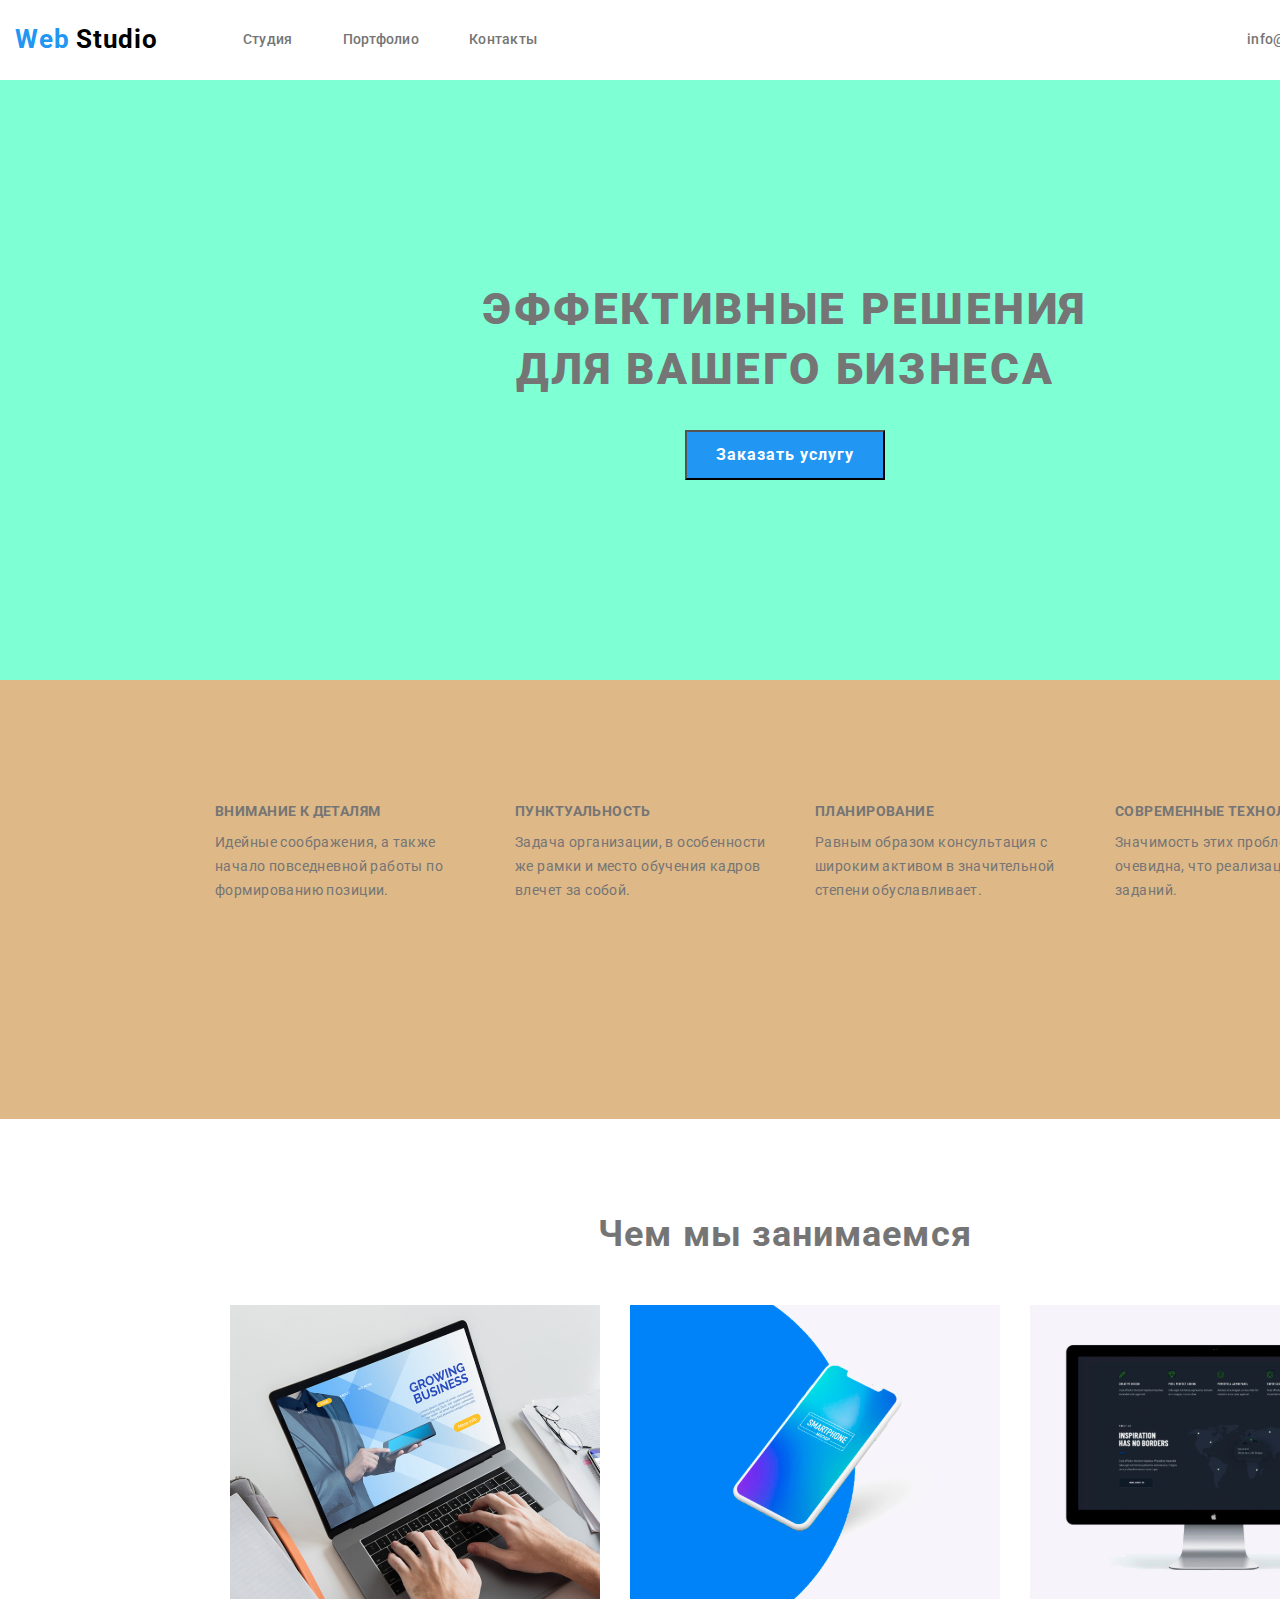
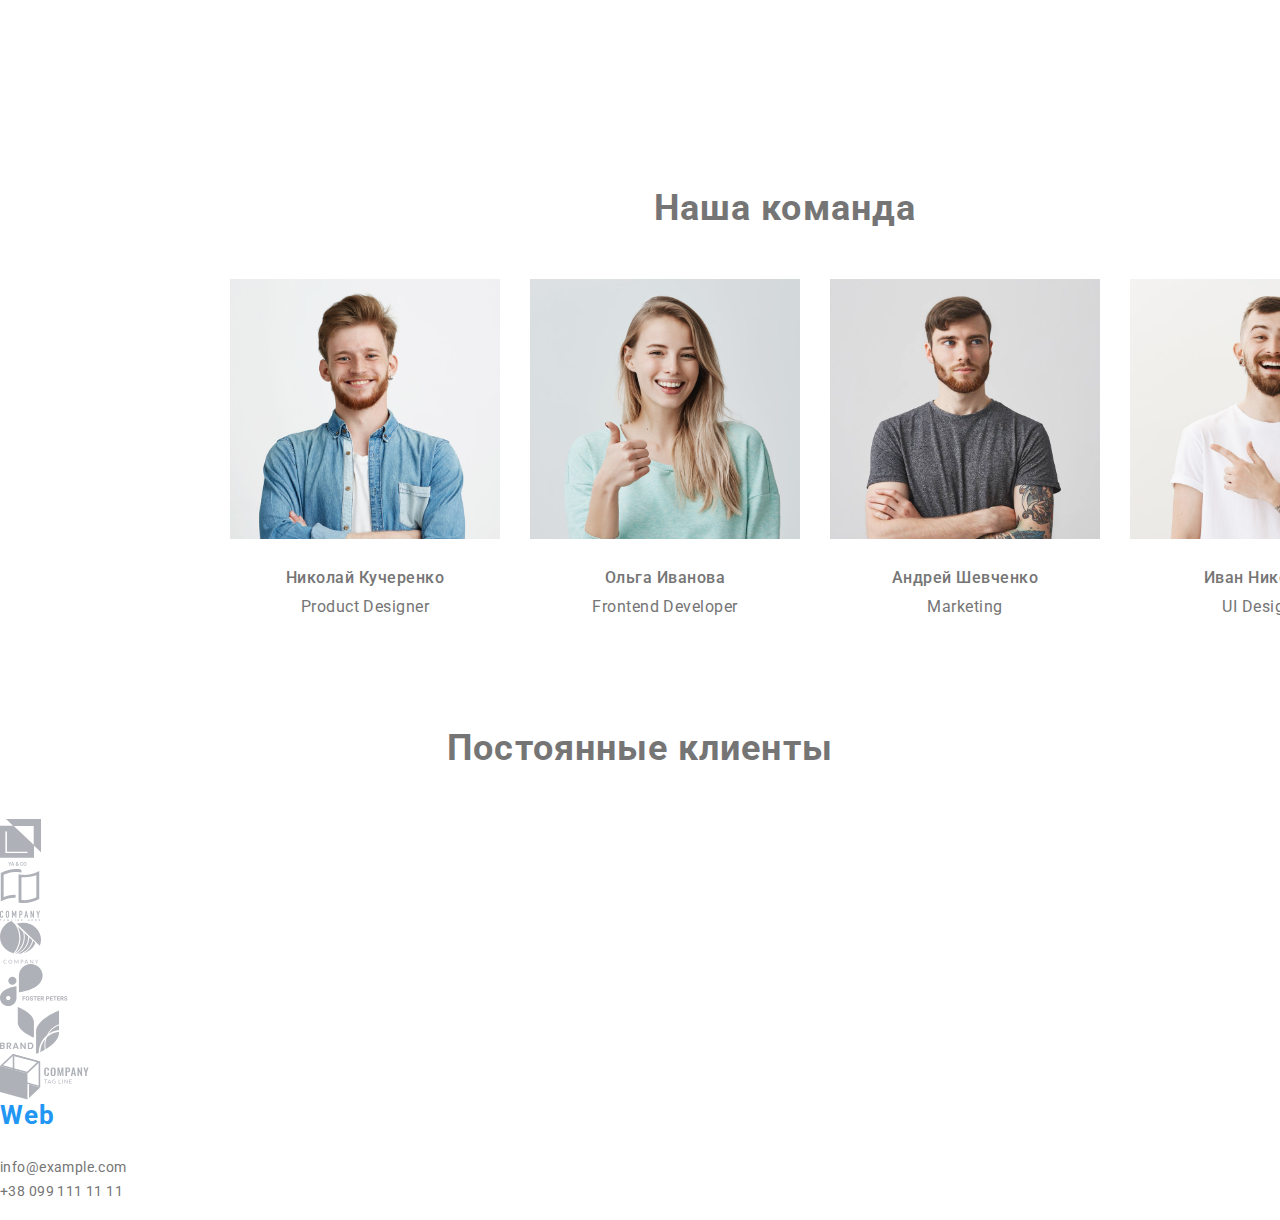
==== commit 6e113456: "закончил раздел команда" ====
--- a/index.html
+++ b/index.html
@@ -130,123 +130,177 @@
       </section>
       <!--О команде-->
       <section>
-        <h2 class="title">Наша команда</h2>
-        <ul class="team-list list">
-          <li>
-            <img
-              src="imgages/team/img.svg"
-              alt="фотосотрудника"
-              width="270"
-              height="422"
-            />
-            <h3 class="team">Николай Кучеренко</h3>
-            <p class="position" lang="en">Product Designer</p>
+        <div class="section container">
+          <h2 class="title">Наша команда</h2>
+          <ul class="team-list list">
+            <li class="team-list-item">
+              <img
+                class="team-foto"
+                src="imgages/team/img.svg"
+                alt="фотосотрудника"
+                width="270"
+                height="260px"
+              />
+              <h3 class="team">Николай Кучеренко</h3>
+              <p class="position" lang="en">Product Designer</p>
 
-            <ul class="social-link-list list">
-              <li>
-                <a
-                  class="social-link"
-                  href=""
-                  aria-label="иконка инстаграма"
-                ></a>
-              </li>
-              <li>
-                <a class="social-link" href="" aria-label="иконка твитера"></a>
-              </li>
-              <li>
-                <a class="social-link" href="" aria-label="иконка фейсбука"></a>
-              </li>
-              <li>
-                <a class="social-link" href="" aria-label="иконка линкедин"></a>
-              </li>
-            </ul>
-          </li>
+              <ul class="social-link-list list">
+                <li>
+                  <a
+                    class="social-link"
+                    href=""
+                    aria-label="иконка инстаграма"
+                  ></a>
+                </li>
+                <li>
+                  <a
+                    class="social-link"
+                    href=""
+                    aria-label="иконка твитера"
+                  ></a>
+                </li>
+                <li>
+                  <a
+                    class="social-link"
+                    href=""
+                    aria-label="иконка фейсбука"
+                  ></a>
+                </li>
+                <li class="team-list-item">
+                  <a
+                    class="social-link"
+                    href=""
+                    aria-label="иконка линкедин"
+                  ></a>
+                </li>
+              </ul>
+            </li>
 
-          <li>
-            <img
-              src="imgages/team/img(1).svg"
-              alt="фотосотрудника"
-              width="270"
-              height="422"
-            />
-            <h3 class="team">Ольга Иванова</h3>
-            <p class="position" lang="en">Frontend Developer</p>
-            <ul class="social-link-list list">
-              <li>
-                <a
-                  class="social-link"
-                  href=""
-                  aria-label="иконка инстаграма"
-                ></a>
-              </li>
-              <li>
-                <a class="social-link" href="" aria-label="иконка твитера"></a>
-              </li>
-              <li>
-                <a class="social-link" href="" aria-label="иконка фейсбука"></a>
-              </li>
-              <li>
-                <a class="social-link" href="" aria-label="иконка линкедин"></a>
-              </li>
-            </ul>
-          </li>
-          <li>
-            <img
-              src="imgages/team/img(2).svg"
-              alt="фотосотрудника"
-              width="270"
-              height="422"
-            />
-            <h3 class="team">Андрей Шевченко</h3>
-            <p class="position" lang="en">Marketing</p>
-            <ul class="social-link-list list">
-              <li>
-                <a
-                  class="social-link"
-                  href=""
-                  aria-label="иконка инстаграма"
-                ></a>
-              </li>
-              <li>
-                <a class="social-link" href="" aria-label="иконка твитера"></a>
-              </li>
-              <li>
-                <a class="social-link" href="" aria-label="иконка фейсбука"></a>
-              </li>
-              <li>
-                <a class="social-link" href="" aria-label="иконка линкедин"></a>
-              </li>
-            </ul>
-          </li>
-          <li>
-            <img
-              src="imgages/team/img(3).svg"
-              alt="фотосотрудника"
-              width="270"
-              height="422"
-            />
-            <h3 class="team">Иван Николаев</h3>
-            <p class="position" lang="en">UI Designer</p>
-            <ul class="social-link-list list">
-              <li>
-                <a
-                  class="social-link"
-                  href=""
-                  aria-label="иконка инстаграма"
-                ></a>
-              </li>
-              <li>
-                <a class="social-link" href="" aria-label="иконка твитера"></a>
-              </li>
-              <li>
-                <a class="social-link" href="" aria-label="иконка фейсбука"></a>
-              </li>
-              <li>
-                <a class="social-link" href="" aria-label="иконка линкедин"></a>
-              </li>
-            </ul>
-          </li>
-        </ul>
+            <li class="team-list-item">
+              <img
+                class="team-foto"
+                src="imgages/team/img(1).svg"
+                alt="фотосотрудника"
+                width="270"
+                height="260"
+              />
+              <h3 class="team">Ольга Иванова</h3>
+              <p class="position" lang="en">Frontend Developer</p>
+              <ul class="social-link-list list">
+                <li>
+                  <a
+                    class="social-link"
+                    href=""
+                    aria-label="иконка инстаграма"
+                  ></a>
+                </li>
+                <li>
+                  <a
+                    class="social-link"
+                    href=""
+                    aria-label="иконка твитера"
+                  ></a>
+                </li>
+                <li>
+                  <a
+                    class="social-link"
+                    href=""
+                    aria-label="иконка фейсбука"
+                  ></a>
+                </li>
+                <li>
+                  <a
+                    class="social-link"
+                    href=""
+                    aria-label="иконка линкедин"
+                  ></a>
+                </li>
+              </ul>
+            </li>
+            <li class="team-list-item">
+              <img
+                class="team-foto"
+                src="imgages/team/img(2).svg"
+                alt="фотосотрудника"
+                width="270"
+                height="260"
+              />
+              <h3 class="team">Андрей Шевченко</h3>
+              <p class="position" lang="en">Marketing</p>
+              <ul class="social-link-list list">
+                <li>
+                  <a
+                    class="social-link"
+                    href=""
+                    aria-label="иконка инстаграма"
+                  ></a>
+                </li>
+                <li>
+                  <a
+                    class="social-link"
+                    href=""
+                    aria-label="иконка твитера"
+                  ></a>
+                </li>
+                <li>
+                  <a
+                    class="social-link"
+                    href=""
+                    aria-label="иконка фейсбука"
+                  ></a>
+                </li>
+                <li>
+                  <a
+                    class="social-link"
+                    href=""
+                    aria-label="иконка линкедин"
+                  ></a>
+                </li>
+              </ul>
+            </li>
+            <li class="team-list-item">
+              <img
+                class="team-foto"
+                src="imgages/team/img(3).svg"
+                alt="фотосотрудника"
+                width="270"
+                height="260"
+              />
+              <h3 class="team">Иван Николаев</h3>
+              <p class="position" lang="en">UI Designer</p>
+              <ul class="social-link-list list">
+                <li>
+                  <a
+                    class="social-link"
+                    href=""
+                    aria-label="иконка инстаграма"
+                  ></a>
+                </li>
+                <li>
+                  <a
+                    class="social-link"
+                    href=""
+                    aria-label="иконка твитера"
+                  ></a>
+                </li>
+                <li>
+                  <a
+                    class="social-link"
+                    href=""
+                    aria-label="иконка фейсбука"
+                  ></a>
+                </li>
+                <li>
+                  <a
+                    class="social-link"
+                    href=""
+                    aria-label="иконка линкедин"
+                  ></a>
+                </li>
+              </ul>
+            </li>
+          </ul>
+        </div>
       </section>
       <!--постоянные клиенты-->
       <section>
--- a/css/styles.css
+++ b/css/styles.css
@@ -213,8 +213,7 @@
   color: var(--text-taitle-dark);
   margin-bottom: 50px;
 }
-.what-we-do {
-}
+
 .box-list {
   display: flex;
   margin-left: auto;
@@ -238,6 +237,29 @@
   color: var(--tex-taitle-light);
 }
 /* о команде*/
+.team-list {
+  display: flex;
+  margin-left: auto;
+  margin-right: auto;
+  padding-left: 215px;
+  padding-right: 215px;
+}
+.team-foto {
+  margin-bottom: 30px;
+}
+.team {
+  margin-bottom: 10px;
+}
+.position {
+  margin-bottom: 16px;
+}
+.social-link-list {
+  margin-left: auto;
+  margin-right: auto;
+}
+.team-list-item:not(:last-child) {
+margin-right: 30px;
+}
 .team,
 .position {
   font-weight: 500;
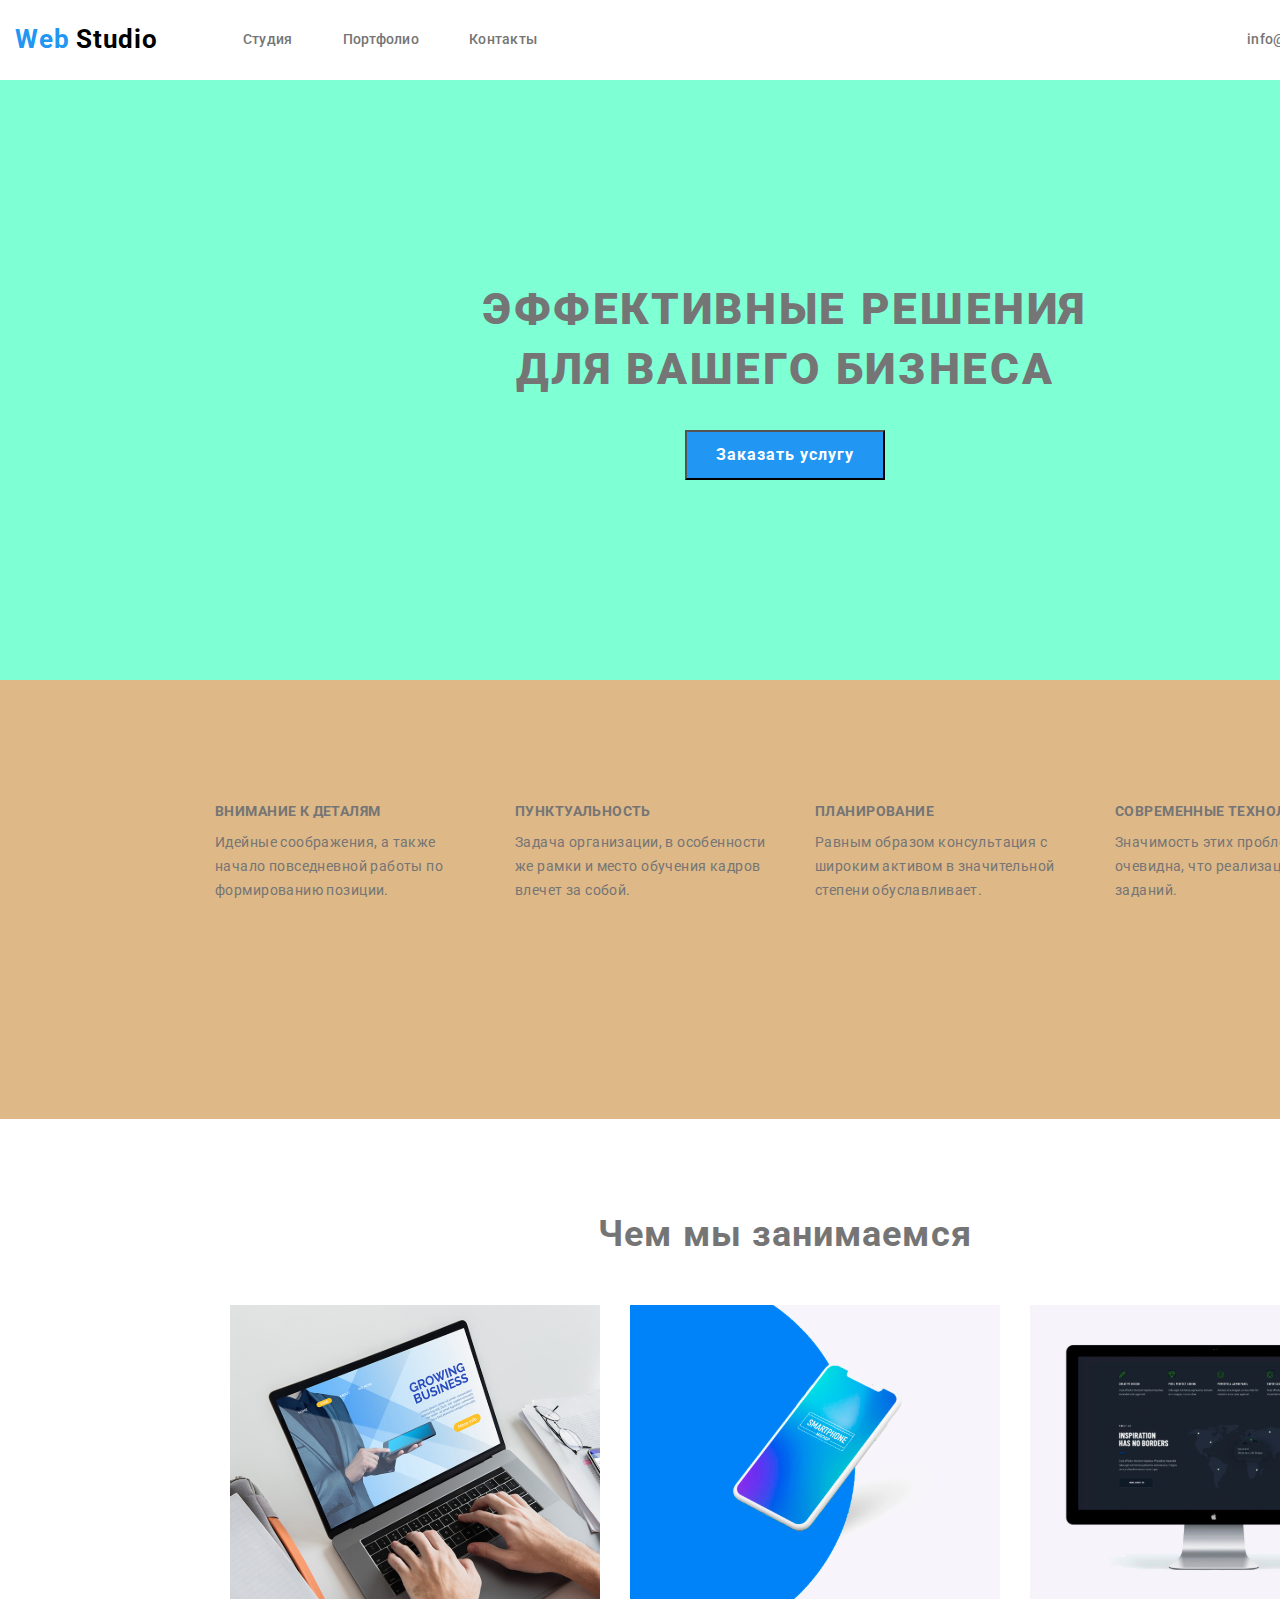
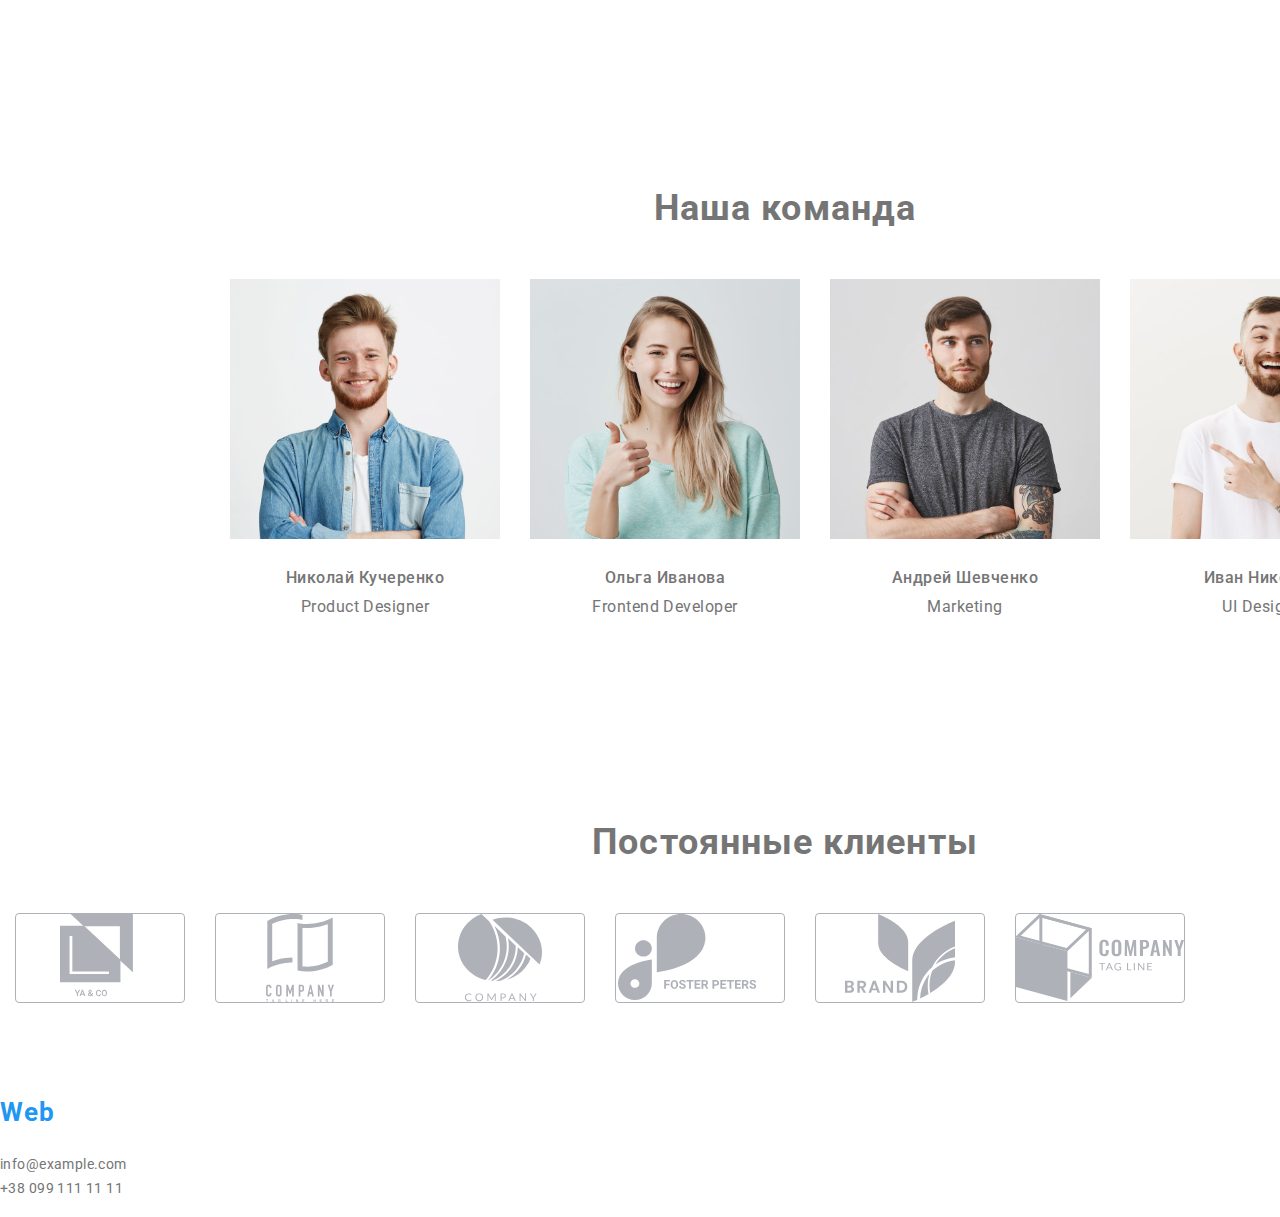
==== commit 47b91411: "закончил секцыю с клиентами" ====
--- a/index.html
+++ b/index.html
@@ -304,39 +304,59 @@
       </section>
       <!--постоянные клиенты-->
       <section>
-        <h2 class="title">Постоянные клиенты</h2>
-        <ul class="list">
-          <li>
-            <a class="customer-link" href="" aria-label="логотип">
-              <img src="imgages/clients/logo1.svg" alt="клиент1"
-            /></a>
-          </li>
-          <li>
-            <a class="customer-link" href="" aria-label="логотип2">
-              <img src="imgages/clients/logo2.svg" alt="клиент2"
-            /></a>
-          </li>
-          <li>
-            <a class="customer-link" href="" aria-label="логотип3">
-              <img src="imgages/clients/logo3.svg" alt="клиент3"
-            /></a>
-          </li>
-          <li>
-            <a class="customer-link" href="" aria-label="логотип4">
-              <img src="imgages/clients/logo4.svg" alt="клиент4"
-            /></a>
-          </li>
-          <li>
-            <a class="customer-link" href="" aria-label="логотип5">
-              <img src="imgages/clients/logo5.svg" alt="клиент5"
-            /></a>
-          </li>
-          <li>
-            <a class="customer-link" href="" aria-label="логотип6">
-              <img src="imgages/clients/logo6.svg" alt="клиент6"
-            /></a>
-          </li>
-        </ul>
+        <div class="container section">
+          <h2 class="clirnts-title title">Постоянные клиенты</h2>
+          <ul class="clients-list list">
+            <li class="clients-list-item">
+              <a class="customer-link link" href="" aria-label="логотип">
+                <img
+                  class="icons"
+                  src="imgages/clients/logo1.svg"
+                  alt="клиент1"
+              /></a>
+            </li>
+            <li class="clients-list-item">
+              <a class="customer-link link" href="" aria-label="логотип2">
+                <img
+                  class="icons"
+                  src="imgages/clients/logo2.svg"
+                  alt="клиент2"
+              /></a>
+            </li>
+            <li class="clients-list-item">
+              <a class="customer-link link" href="" aria-label="логотип3">
+                <img
+                  class="icons"
+                  src="imgages/clients/logo3.svg"
+                  alt="клиент3"
+              /></a>
+            </li>
+            <li class="clients-list-item">
+              <a class="customer-link link" href="" aria-label="логотип4">
+                <img
+                  class="icons"
+                  src="imgages/clients/logo4.svg"
+                  alt="клиент4"
+              /></a>
+            </li>
+            <li class="clients-list-item">
+              <a class="customer-link link" href="" aria-label="логотип5">
+                <img
+                  class="icons"
+                  src="imgages/clients/logo5.svg"
+                  alt="клиент5"
+              /></a>
+            </li>
+            <li class="clients-list-item">
+              <a class="customer-link link" href="" aria-label="логотип6">
+                <img
+                  class="icons"
+                  src="imgages/clients/logo6.svg"
+                  alt="клиент6"
+              /></a>
+            </li>
+          </ul>
+        </div>
       </section>
     </main>
     <!---подвал-->
--- a/css/styles.css
+++ b/css/styles.css
@@ -273,6 +273,21 @@
   font-weight: normal;
   color: var(--accent-color-text);
 }
+.clients-list-item:not(:last-child) {
+margin-right: 30px;
+}
+.customer-link {
+  display: flex;
+  justify-content: center;
+  align-content: center;
+  border: 1px solid #AFB1B8;
+  border-radius: 4px;
+  width: 170px;
+  height: 90px;
+}
+.clients-list {
+  display: flex;
+}
 /*подвал*/
 .logo-footer {
   font-family: var(--secondary-font);
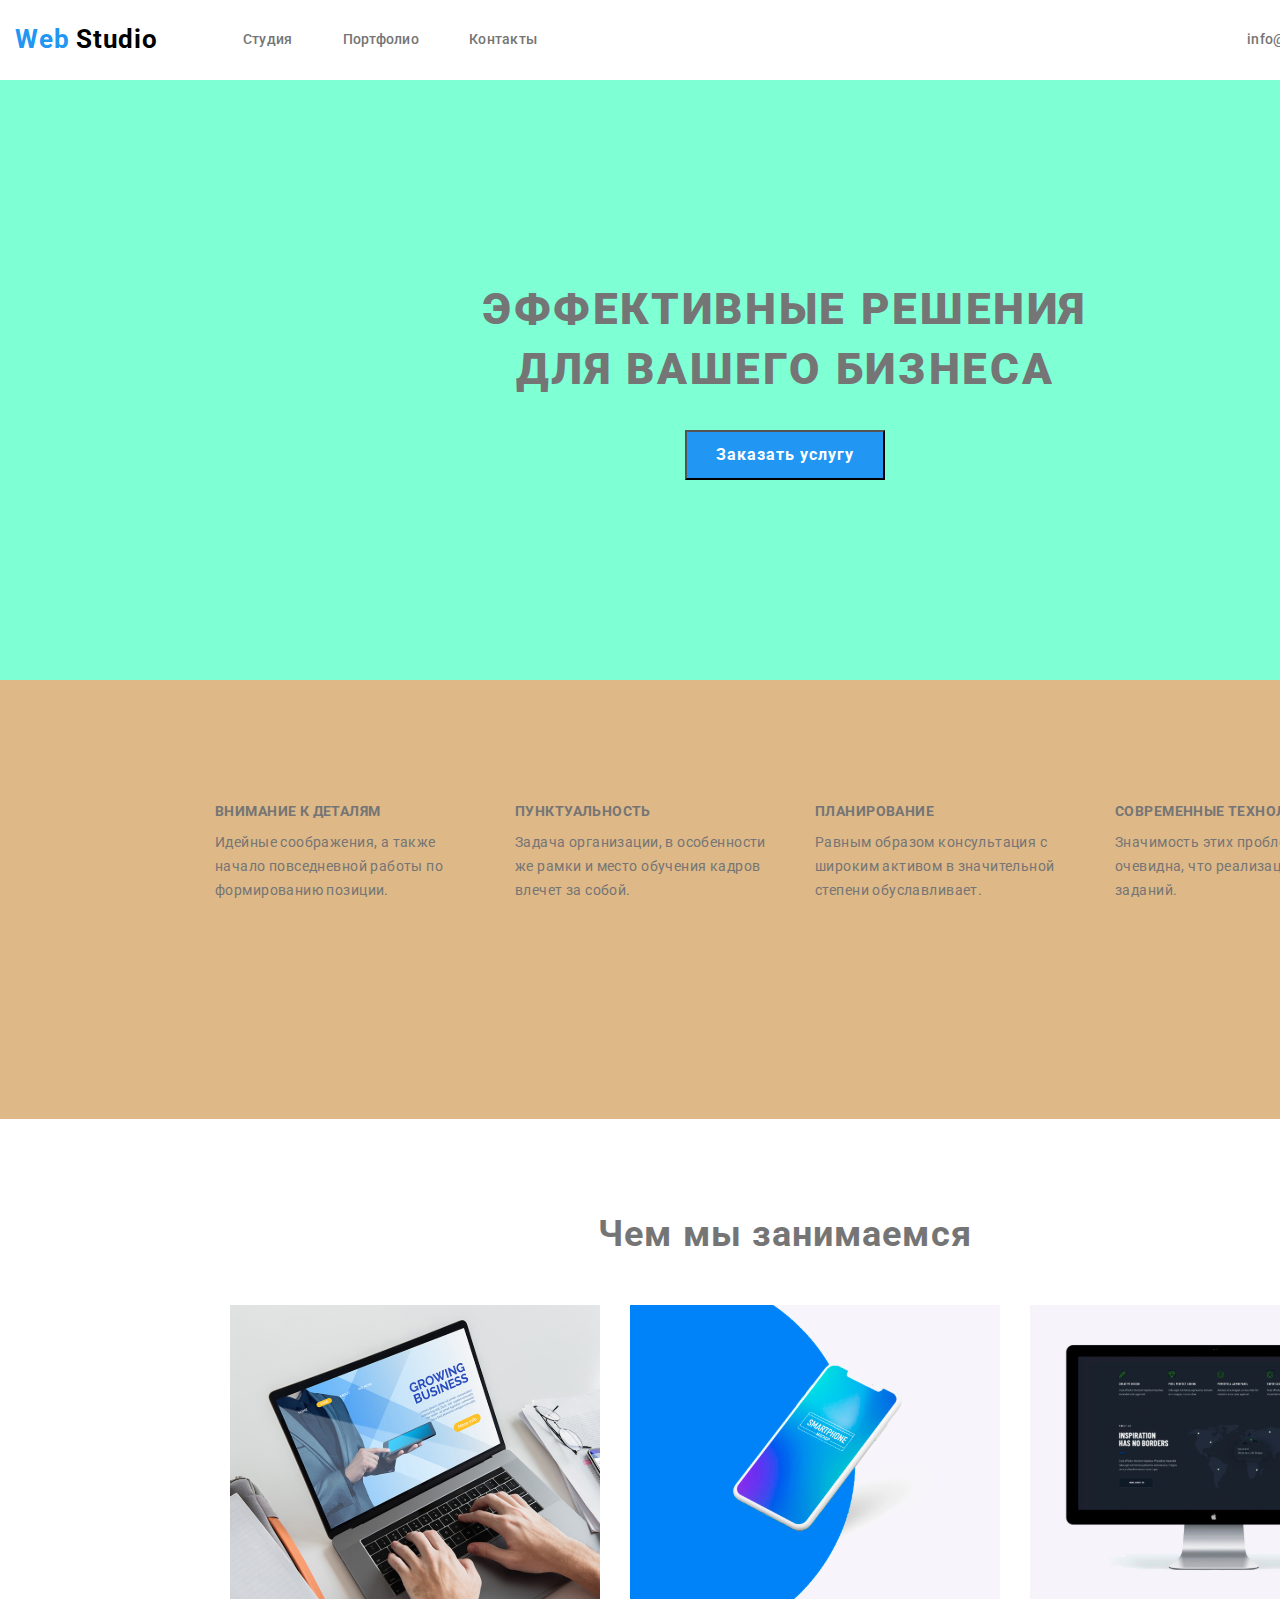
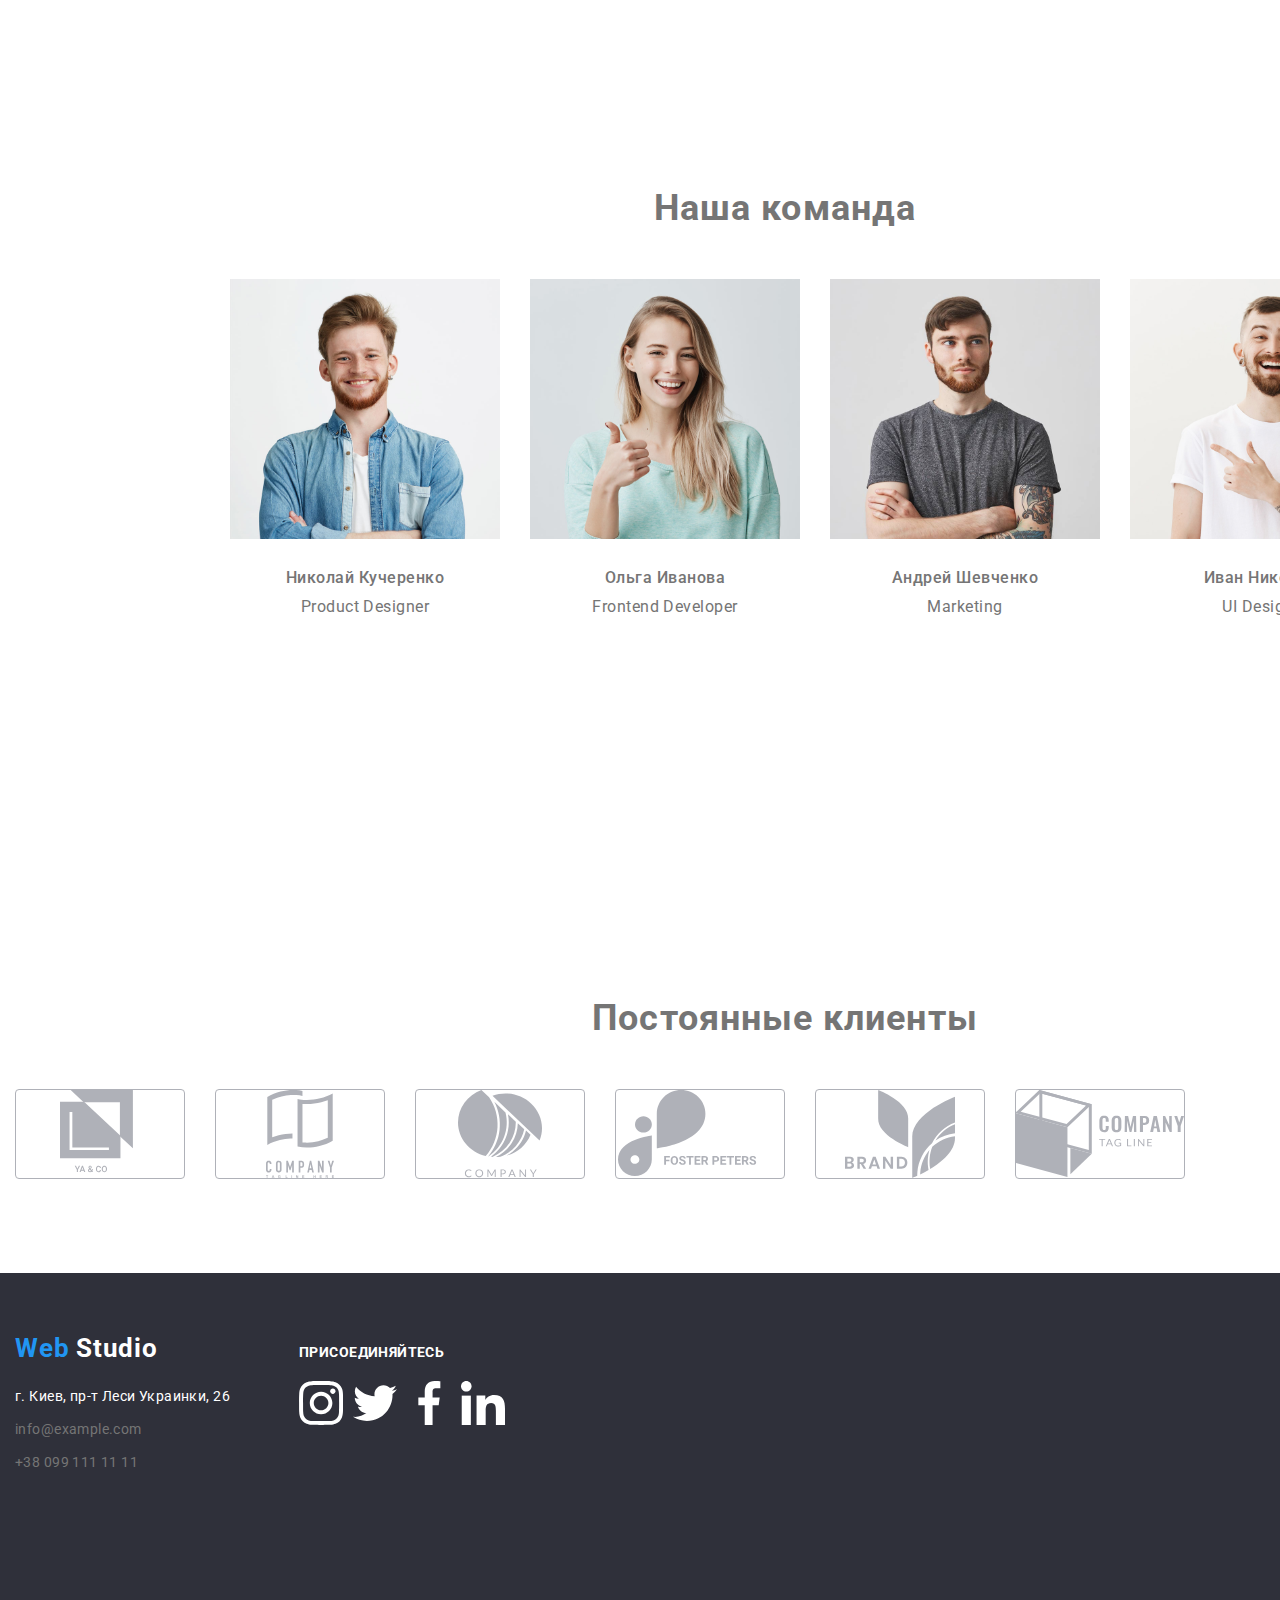
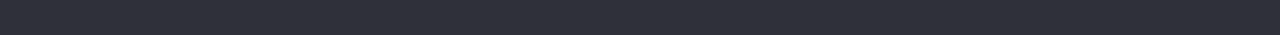
==== commit 5ffd30b2: "сделал фуутер" ====
--- a/index.html
+++ b/index.html
@@ -360,9 +360,9 @@
       </section>
     </main>
     <!---подвал-->
-    <footer>
-      <div>
-        <a class="logo-footer" href="index.html" lang="en"
+    <footer class="footer container">
+      <div class="footer-address">
+        <a class="logo-footer link" href="index.html" lang="en"
           ><span class="logo-web">Web</span> Studio</a
         >
         <ul class="contacts-list list">
@@ -392,32 +392,41 @@
           </li>
         </ul>
       </div>
-      <div>
+      <div class="footer-social">
         <b class="footer-text">присоединяйтесь</b>
-        <ul class="social-link-list list">
-          <li>
-            <a
-              class="social-link link"
-              href=""
-              aria-label="иконка инстаграма"
-            ></a>
-          </li>
-          <li>
-            <a class="social-link link" href="" aria-label="иконка твитера"></a>
-          </li>
-          <li>
-            <a
-              class="social-link link"
-              href=""
-              aria-label="иконка фейсбука"
-            ></a>
-          </li>
-          <li>
-            <a
-              class="social-link link"
-              href=""
-              aria-label="иконка линкедин"
-            ></a>
+        <ul class="footer-social-link-list list">
+          <li class="social-link-list-item">
+            <a class="social-link link" href="" aria-label="иконка инстаграма">
+              <img
+                class="social-icons"
+                src="imgages/footer/social-icons/instagram1.svg"
+                alt="instagram1"
+            /></a>
+          </li>
+          <li class="social-link-list-item">
+            <a class="social-link link" href="" aria-label="иконка твитера">
+              <img
+                class="social-icons"
+                src="imgages/footer/social-icons/twitter1.svg"
+                alt="twitter1"
+              />
+            </a>
+          </li>
+          <li class="social-link-list-item">
+            <a class="social-link link" href="" aria-label="иконка фейсбука">
+              <img
+                class="social-icons"
+                src="imgages/footer/social-icons/facebook1.svg"
+                alt="facebook1"
+            /></a>
+          </li>
+          <li class="social-link-list-item">
+            <a class="social-link link" href="" aria-label="иконка линкедин">
+              <img
+                class="social-icons"
+                src="imgages/footer/social-icons/linkedin1.svg"
+                alt="linkidin1"
+            /></a>
           </li>
         </ul>
       </div>
--- a/css/styles.css
+++ b/css/styles.css
@@ -285,10 +285,32 @@
   width: 170px;
   height: 90px;
 }
+.customer-link:hover{
+  border-color: var(--hover-color);
+  color: var(--hover-color);
+}
+
 .clients-list {
   display: flex;
 }
 /*подвал*/
+.footer {
+  display: flex;
+  background-color: #2F303A;
+}
+.footer-address {
+  padding-top: 60px;
+  padding-bottom: 161px;
+  display: flex;
+  flex-direction:column;
+  padding-right: 69px;
+}
+.logo-footer {
+  margin-bottom: 20px;
+}
+.contacts:not(:last-child) {
+  margin-bottom: 9px;
+}
 .logo-footer {
   font-family: var(--secondary-font);
   font-weight: bold;
@@ -297,7 +319,30 @@
   letter-spacing: 0.03em;
   color: var(--tex-taitle-light);
 }
-
+.footer-social {
+  display: flex;
+  padding-top: 72px;
+  flex-direction: column
+}
+.footer-social-link-list {
+  display: flex;
+  justify-content: center;
+  align-content: center;
+}
+.social-link-list-item:not(:last-child) {
+  margin-right: 10px;
+}
+
+.social-link-list-item {
+  display: flex;
+} 
+.social-link {
+  display: flex;
+  justify-content: center;
+  align-content: center;
+  width: 44px;
+ height: 44px;
+}
 .address,
 .footer-mail,
 .footer-tel {
@@ -313,6 +358,7 @@
   font-style: normal;
   color: var(--accent-color-text);
 }
+
 .footer-text {
   font-weight: bold;
   font-size: 14px;
@@ -320,6 +366,7 @@
   letter-spacing: 0.03em;
   text-transform: uppercase;
   color: var(--tex-taitle-light);
+  margin-bottom: 20px;
 }
 /*портфолио*/
 .button-filter {
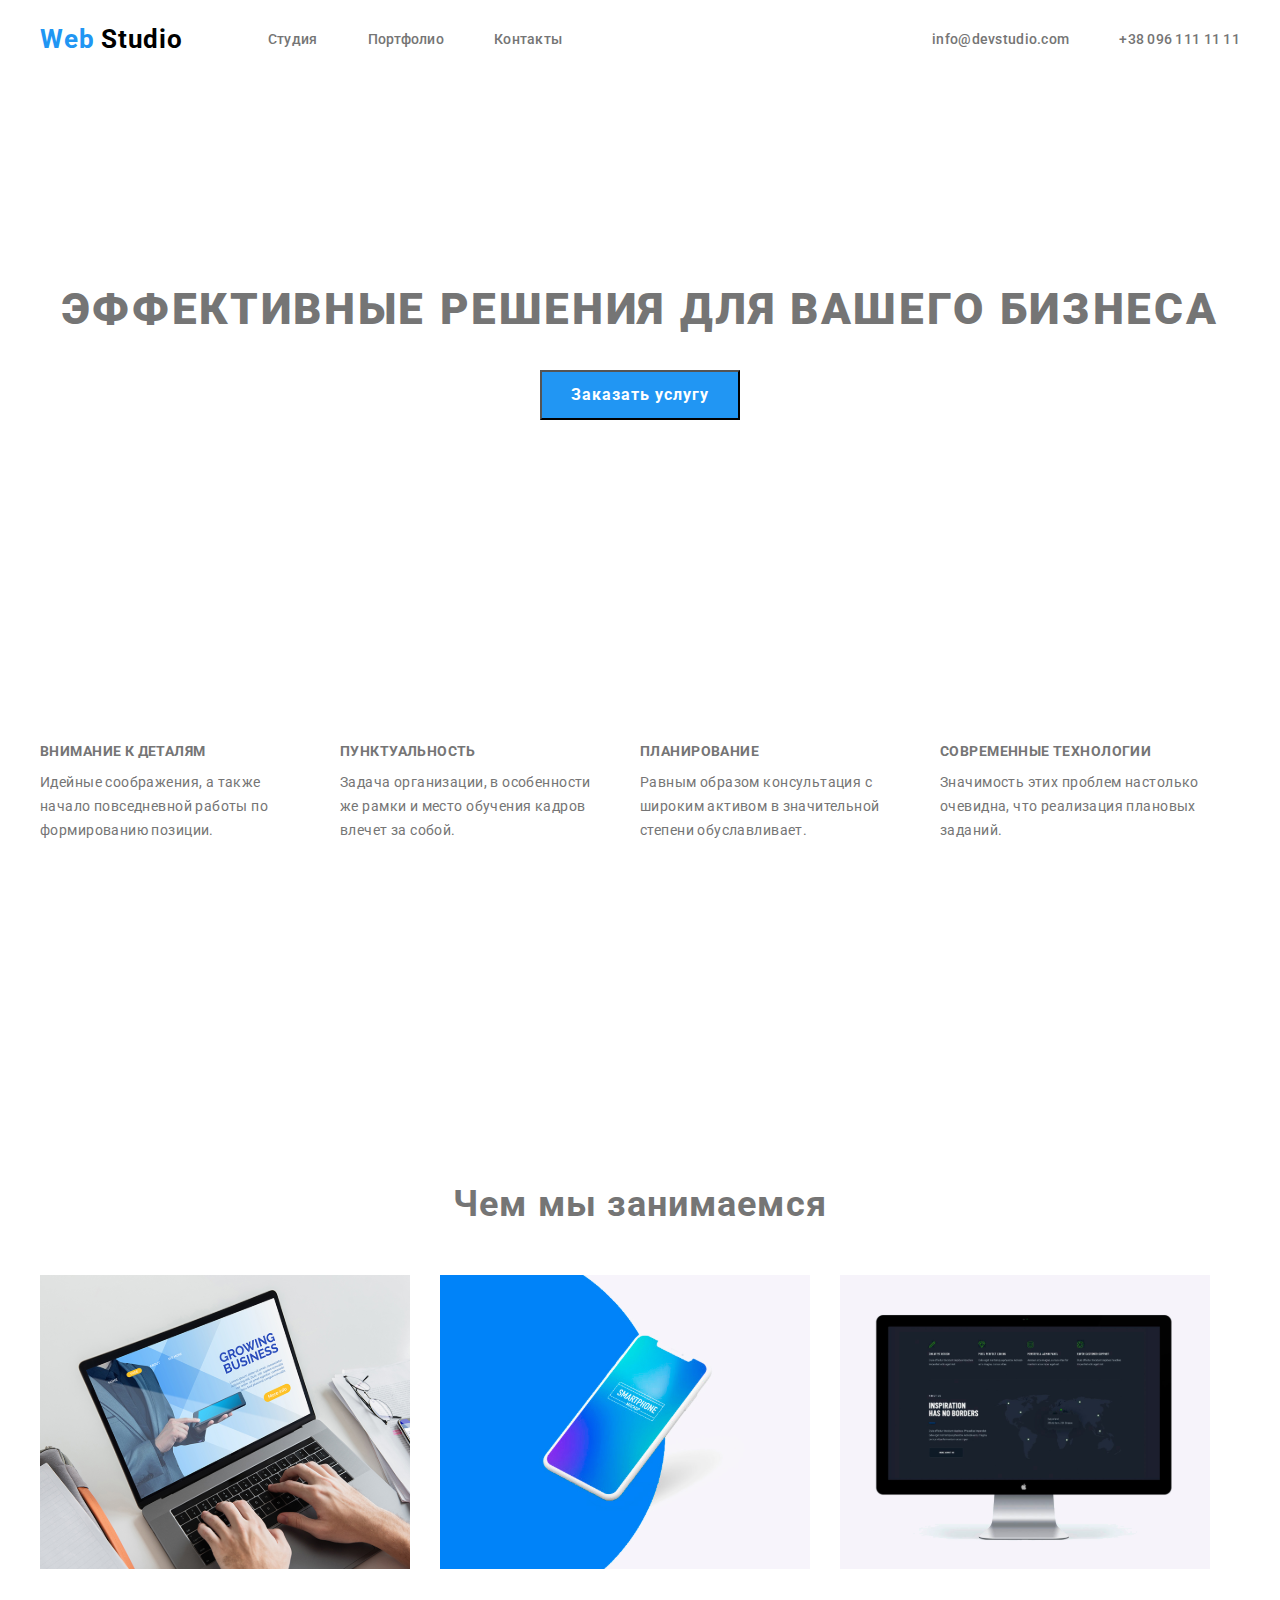
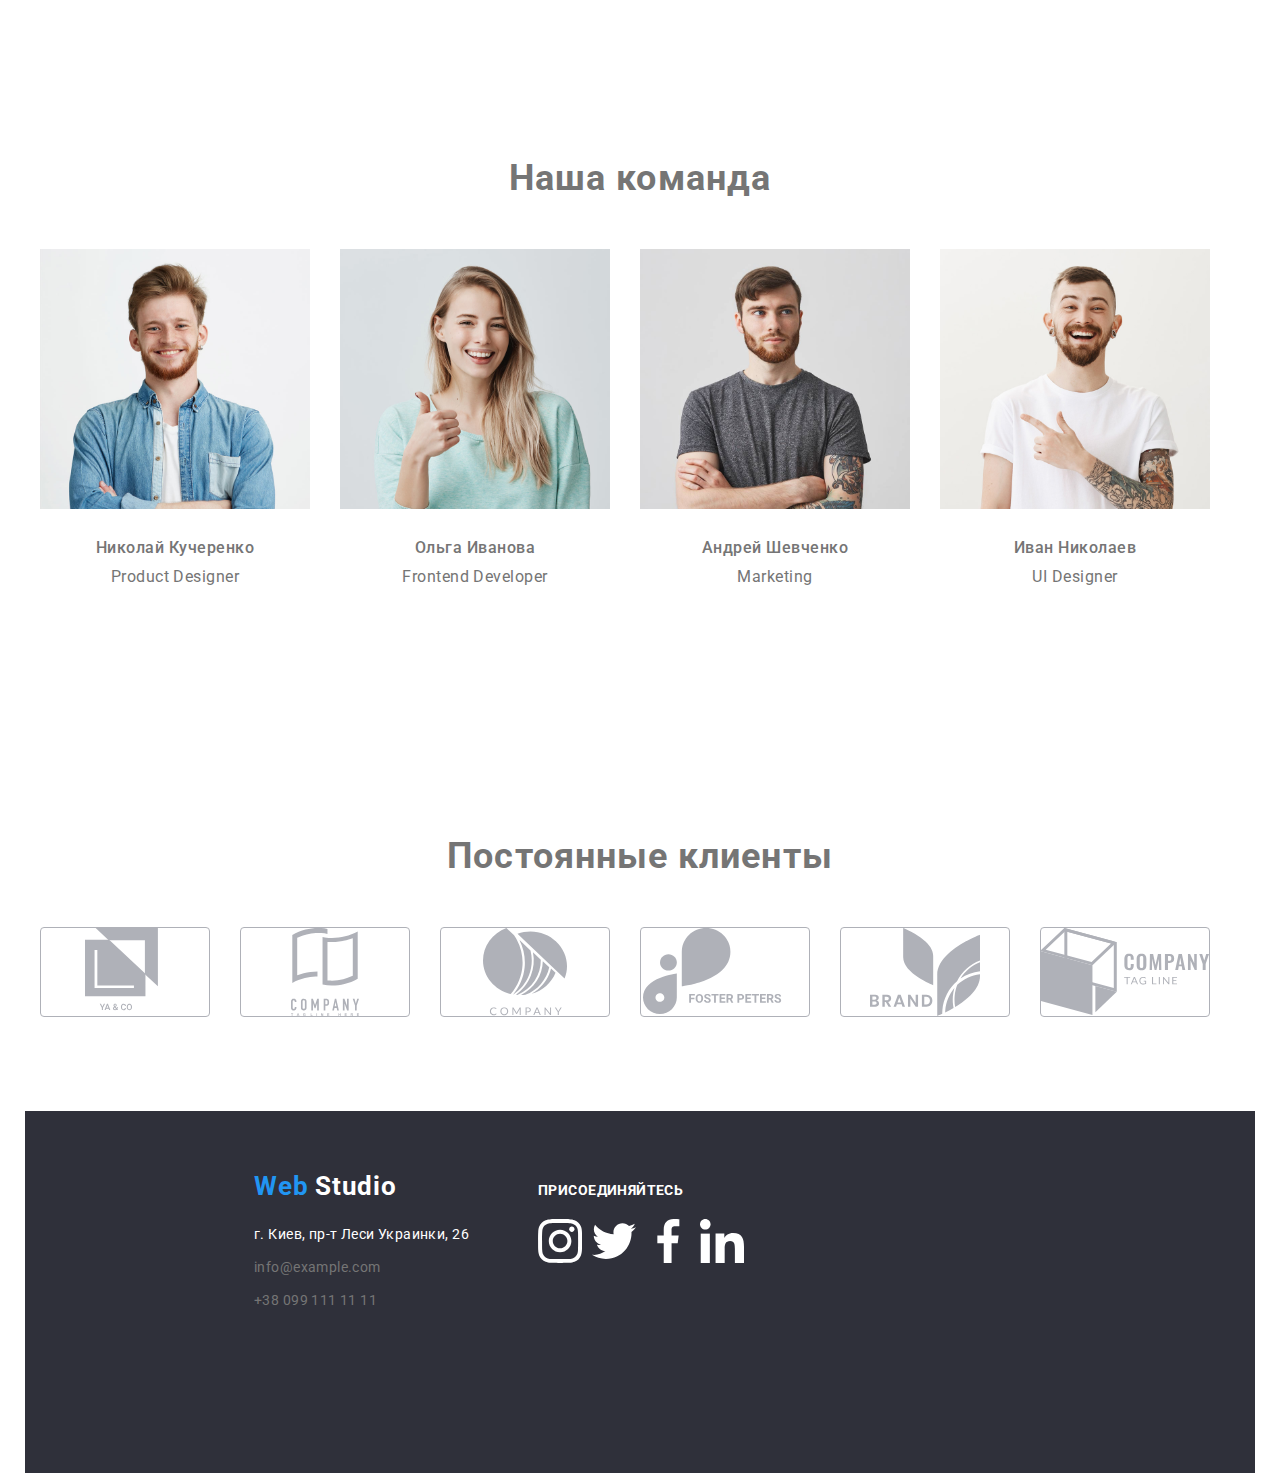
==== commit 13fbd403: "закончил" ====
--- a/index.html
+++ b/index.html
@@ -145,30 +145,30 @@
               <p class="position" lang="en">Product Designer</p>
 
               <ul class="social-link-list list">
-                <li>
-                  <a
-                    class="social-link"
+                <li class="social-link-list-item">
+                  <a
+                    class="social-link link"
                     href=""
                     aria-label="иконка инстаграма"
                   ></a>
                 </li>
-                <li>
-                  <a
-                    class="social-link"
+                <li class="social-link-list-item">
+                  <a
+                    class="social-link link"
                     href=""
                     aria-label="иконка твитера"
                   ></a>
                 </li>
-                <li>
-                  <a
-                    class="social-link"
+                <li class="social-link-list-item">
+                  <a
+                    class="social-link link"
                     href=""
                     aria-label="иконка фейсбука"
                   ></a>
                 </li>
-                <li class="team-list-item">
-                  <a
-                    class="social-link"
+                <li class="social-link-list-item">
+                  <a
+                    class="social-link link"
                     href=""
                     aria-label="иконка линкедин"
                   ></a>
@@ -187,28 +187,28 @@
               <h3 class="team">Ольга Иванова</h3>
               <p class="position" lang="en">Frontend Developer</p>
               <ul class="social-link-list list">
-                <li>
+                <li class=".social-link-list-item">
                   <a
                     class="social-link"
                     href=""
                     aria-label="иконка инстаграма"
                   ></a>
                 </li>
-                <li>
+                <li class=".social-link-list-item">
                   <a
                     class="social-link"
                     href=""
                     aria-label="иконка твитера"
                   ></a>
                 </li>
-                <li>
+                <li class="social-link-list-item">
                   <a
                     class="social-link"
                     href=""
                     aria-label="иконка фейсбука"
                   ></a>
                 </li>
-                <li>
+                <li class="social-link-list-item">
                   <a
                     class="social-link"
                     href=""
@@ -228,28 +228,28 @@
               <h3 class="team">Андрей Шевченко</h3>
               <p class="position" lang="en">Marketing</p>
               <ul class="social-link-list list">
-                <li>
+                <li class="social-link-list-item">
                   <a
                     class="social-link"
                     href=""
                     aria-label="иконка инстаграма"
                   ></a>
                 </li>
-                <li>
+                <li class="social-link-list-item">
                   <a
                     class="social-link"
                     href=""
                     aria-label="иконка твитера"
                   ></a>
                 </li>
-                <li>
+                <li class="social-link-list-item">
                   <a
                     class="social-link"
                     href=""
                     aria-label="иконка фейсбука"
                   ></a>
                 </li>
-                <li>
+                <li class="social-link-list-item">
                   <a
                     class="social-link"
                     href=""
@@ -269,28 +269,28 @@
               <h3 class="team">Иван Николаев</h3>
               <p class="position" lang="en">UI Designer</p>
               <ul class="social-link-list list">
-                <li>
+                <li class="social-link-list-item">
                   <a
                     class="social-link"
                     href=""
                     aria-label="иконка инстаграма"
                   ></a>
                 </li>
-                <li>
+                <li class="social-link-list-item">
                   <a
                     class="social-link"
                     href=""
                     aria-label="иконка твитера"
                   ></a>
                 </li>
-                <li>
+                <li class="social-link-list-item">
                   <a
                     class="social-link"
                     href=""
                     aria-label="иконка фейсбука"
                   ></a>
                 </li>
-                <li>
+                <li class="social-link-list-item">
                   <a
                     class="social-link"
                     href=""
--- a/css/styles.css
+++ b/css/styles.css
@@ -44,7 +44,7 @@
   padding-bottom: 94px;
 }
 .container {
-  width: 1570px;
+  width: 1230px;
   padding-left: 15px;
   padding-right: 15px;
   margin-left: auto;
@@ -126,7 +126,6 @@
 }
 /*HERO SECTION*/
 .hero {
-  background-color: aquamarine;
   display: flex;
   flex-direction: column;
   padding-top: 200px;
@@ -141,12 +140,6 @@
   letter-spacing: 0.06em;
   text-transform: uppercase;
   color: var(--accent-color-text);
-  margin: auto;
-  
-  width: 696px;
-  height: 120px;
-  left: 452px;
-  top: 280px;
   margin-bottom: 30px;
 
 }
@@ -157,21 +150,15 @@
   letter-spacing: 0.06em;
   color: var(--tex-taitle-light);
   background-color: var(--hover-color);
-  
-  margin: auto;
+  margin:auto ;
   width: 200px;
   height: 50px;
 }
 .features-list-hero {
-  background-color: burlywood;
-  display: flex;
-  padding-left: 215px;
-  padding-right: 215px;
+  display: flex;
 }
 .list-hero {
   display: flex;
-  width: 1170px;
-  height: 251px;
 }
 .list-hero-item:not(:last-child) {
   margin-right: 30px;
@@ -209,17 +196,12 @@
   line-height: 1.17;
   text-align: center;
   letter-spacing: 0.03em;
-
   color: var(--text-taitle-dark);
   margin-bottom: 50px;
 }
 
 .box-list {
   display: flex;
-  margin-left: auto;
-  margin-right: auto;
-  padding-left: 215px;
-  padding-right: 215px;
 }
 .box-list-item:not(:last-child) {
   margin-right: 30px;
@@ -239,10 +221,6 @@
 /* о команде*/
 .team-list {
   display: flex;
-  margin-left: auto;
-  margin-right: auto;
-  padding-left: 215px;
-  padding-right: 215px;
 }
 .team-foto {
   margin-bottom: 30px;
@@ -254,8 +232,11 @@
   margin-bottom: 16px;
 }
 .social-link-list {
-  margin-left: auto;
-  margin-right: auto;
+  display: flex;
+  justify-content: center;
+}
+.social-link-list-item:not(:last-child) {
+  margin-right: 10px;
 }
 .team-list-item:not(:last-child) {
 margin-right: 30px;
@@ -299,6 +280,7 @@
   background-color: #2F303A;
 }
 .footer-address {
+  padding-left: 214px;
   padding-top: 60px;
   padding-bottom: 161px;
   display: flex;
@@ -369,6 +351,16 @@
   margin-bottom: 20px;
 }
 /*портфолио*/
+.filter-list {
+  display: flex;
+  justify-content: center;
+  padding-bottom: 50px;
+}
+
+
+.filter-list-item:not(:last-child){
+  margin-right: 9px;
+}
 .button-filter {
   font-style: normal;
   font-weight: 500;
@@ -383,6 +375,24 @@
   background-color: var(--hover-color);
   color: var(--tex-taitle-light);
 }
+
+.portfolio-list {
+  display: flex;
+  flex-wrap: wrap;
+  justify-content: center;
+}
+.element-portfolio{
+  width: 370px;
+  height: 404px;
+  display: block;
+  margin-right: 30px;
+}
+.element-portfolio:nth-child(3n) {
+  margin-right: 0px;
+}
+.portfolio-img {
+  margin-bottom: 20px;
+}
 .title-portfolio {
   font-style: normal;
   font-weight: bold;
@@ -390,6 +400,7 @@
   line-height: 2;
   letter-spacing: 0.06em;
   color: var(--text-taitle-dark);
+  margin-bottom: 4px;
 }
 .subtatle-portfolio {
   font-weight: normal;
@@ -404,4 +415,6 @@
   line-height: 1.55;
   letter-spacing: 0.03em;
   color: var(--tex-taitle-light);
-}
+  width:322px;
+  height:168px;
+}
